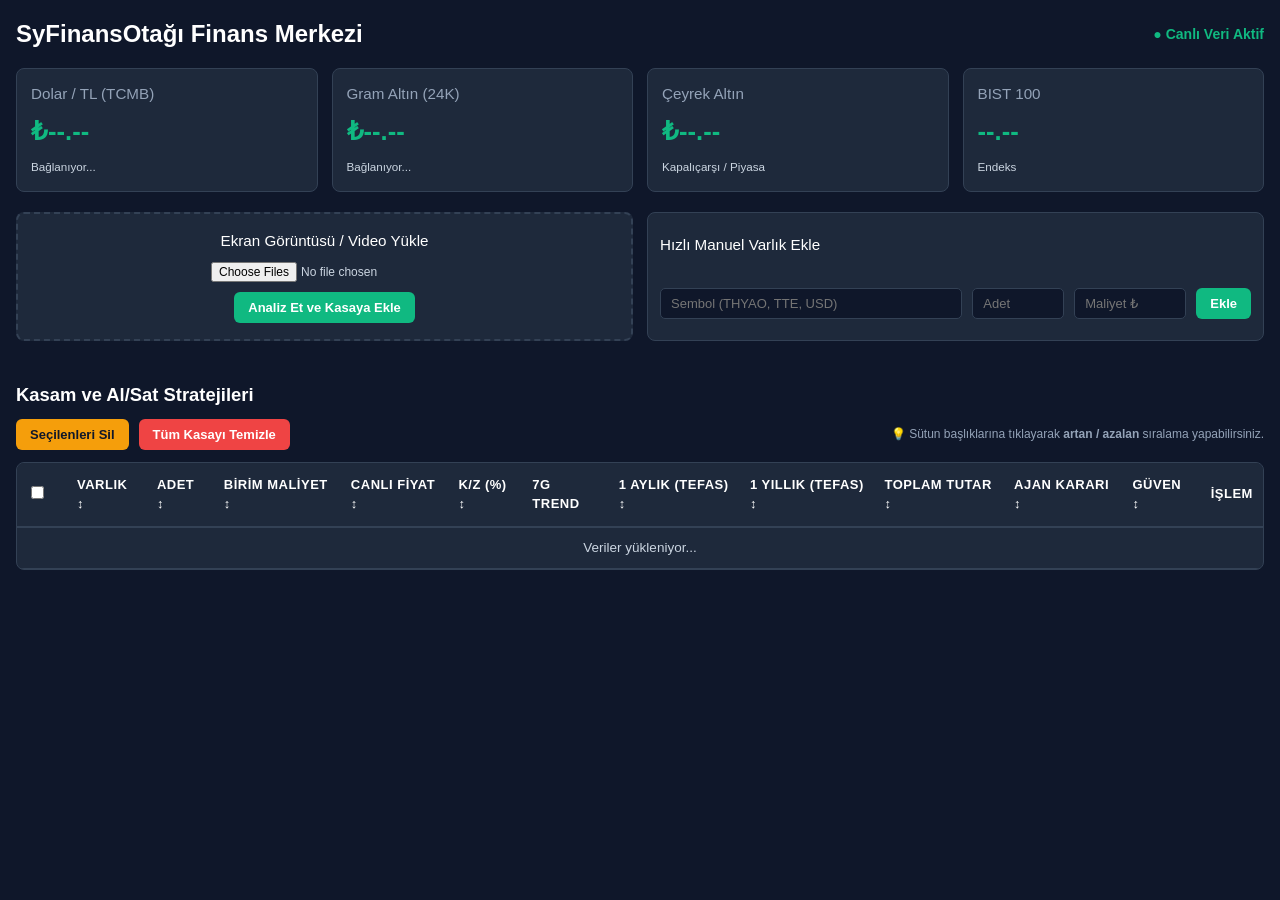
==== index.html @ dfda9cc5 "Jekyll kapatildi ve index.html eklendi" ====
<!DOCTYPE html>
<html lang="tr">
<head>
  <meta charset="UTF-8">
  <meta name="viewport" content="width=device-width, initial-scale=1.0">
  <title>SyFinansOtağı - Canlı Finans Merkezi</title>
  <style>
    :root {
      --bg: #0f172a;
      --card: #1e293b;
      --border: #334155;
      --accent: #10b981;
      --warning: #f59e0b;
      --danger: #ef4444;
      --text: #cbd5e1;
      --bright: #ffffff;
    }
    body {
      font-family: -apple-system, BlinkMacSystemFont, "Segoe UI", Roboto, Helvetica, Arial, sans-serif;
      font-size: 14px;
      line-height: 1.5;
      background: var(--bg);
      color: var(--text);
      margin: 0;
      padding: 16px;
    }
    .container { max-width: 1350px; margin: 0 auto; }
    h1 { font-size: 1.5rem; color: var(--bright); margin: 0; }
    h2 { font-size: 1.15rem; color: var(--bright); margin: 20px 0 10px 0; }
    h3 { font-size: 0.95rem; color: #94a3b8; margin: 0; font-weight: 500; }
    
    .grid { display: grid; grid-template-columns: repeat(auto-fit, minmax(240px, 1fr)); gap: 14px; margin-bottom: 20px; }
    .card { background: var(--card); border: 1px solid var(--border); border-radius: 8px; padding: 14px; }
    .price-tag { font-size: 1.6rem; font-weight: 700; color: var(--accent); margin: 6px 0; }
    
    .btn { background: #10b981; color: white; border: none; padding: 8px 14px; border-radius: 6px; font-weight: 600; cursor: pointer; font-size: 13px; }
    .btn-danger { background: #ef4444; }
    .btn-warning { background: #f59e0b; color: #0f172a; }
    
    .upload-box { border: 2px dashed var(--border); border-radius: 8px; padding: 16px; text-align: center; background: var(--card); margin-bottom: 20px; }
    .manual-box { background: var(--card); border: 1px solid var(--border); border-radius: 8px; padding: 12px; margin-bottom: 20px; display: flex; gap: 10px; align-items: center; flex-wrap: wrap; }
    .manual-box input { background: #0f172a; border: 1px solid var(--border); color: #fff; padding: 7px 10px; border-radius: 5px; font-size: 13px; }
    
    /* SABİT VE TIKLANABİLİR SIRALAMA BAŞLIKLARI */
    .table-container {
      max-height: 540px;
      overflow-y: auto;
      border: 1px solid var(--border);
      border-radius: 8px;
      background: var(--card);
    }
    table { width: 100%; border-collapse: collapse; text-align: left; }
    thead th {
      position: sticky;
      top: 0;
      background: #1e293b;
      color: var(--bright);
      padding: 12px 10px;
      border-bottom: 2px solid var(--border);
      z-index: 10;
      font-size: 13px;
      text-transform: uppercase;
      letter-spacing: 0.5px;
      user-select: none;
    }
    thead th.sortable {
      cursor: pointer;
      transition: background 0.2s;
    }
    thead th.sortable:hover {
      background: #334155;
      color: var(--accent);
    }
    tbody td {
      padding: 10px;
      border-bottom: 1px solid var(--border);
      font-size: 13.5px;
    }
    tbody tr:hover { background: rgba(255,255,255,0.03); }

    .signal-badge {
      display: inline-block;
      padding: 3px 8px;
      border-radius: 4px;
      font-weight: 700;
      font-size: 12px;
    }
    .signal-sat { background: rgba(245, 158, 11, 0.15); color: #f59e0b; }
    .signal-koru { background: rgba(16, 185, 129, 0.15); color: #10b981; }
    .signal-stop { background: rgba(239, 68, 68, 0.15); color: #ef4444; }

    .sparkline { width: 75px; height: 24px; vertical-align: middle; }
    .action-bar { display: flex; gap: 10px; align-items: center; margin-bottom: 12px; }
  </style>
</head>
<body>
  <div class="container">
    <div style="display:flex; justify-content:space-between; align-items:center; margin-bottom: 16px;">
      <h1>SyFinansOtağı Finans Merkezi</h1>
      <span id="syncStatus" style="color: #10b981; font-weight: 600;">● Canlı Veri Aktif</span>
    </div>

    <!-- PİYASALAR -->
    <div class="grid">
      <div class="card">
        <h3>Dolar / TL (TCMB)</h3>
        <div class="price-tag" id="usdPrice">₺--.--</div>
        <small id="usdMeta">Bağlanıyor...</small>
      </div>
      <div class="card">
        <h3>Gram Altın (24K)</h3>
        <div class="price-tag" id="goldGramPrice">₺--.--</div>
        <small id="goldMeta">Bağlanıyor...</small>
      </div>
      <div class="card">
        <h3>Çeyrek Altın</h3>
        <div class="price-tag" id="goldCeyrekPrice">₺--.--</div>
        <small>Kapalıçarşı / Piyasa</small>
      </div>
      <div class="card">
        <h3>BIST 100</h3>
        <div class="price-tag" id="bistPrice">--.--</div>
        <small id="bistMeta">Endeks</small>
      </div>
    </div>

    <!-- HIZLI İŞLEM ALANLARI -->
    <div style="display: grid; grid-template-columns: 1fr 1fr; gap: 14px;">
      <div class="upload-box">
        <h3 style="margin-bottom:8px; color:#fff;">Ekran Görüntüsü / Video Yükle</h3>
        <input type="file" id="portfoyInput" accept="image/*,video/*" multiple style="margin-bottom: 10px; font-size:12px;"><br>
        <button class="btn" onclick="gorselYukle()">Analiz Et ve Kasaya Ekle</button>
      </div>

      <div class="manual-box">
        <h3 style="width:100%; margin-bottom:4px; color:#fff;">Hızlı Manuel Varlık Ekle</h3>
        <input type="text" id="manSembol" placeholder="Sembol (THYAO, TTE, USD)" style="flex:1;">
        <input type="number" id="manAdet" placeholder="Adet" style="width:70px;">
        <input type="number" id="manMaliyet" placeholder="Maliyet ₺" style="width:90px;">
        <button class="btn" onclick="manuelEkle()">Ekle</button>
      </div>
    </div>

    <!-- KASAM VE ANALİZLER (SIRALANABİLİR & SABİT BAŞLIKLI TABLO) -->
    <h2>Kasam ve Al/Sat Stratejileri</h2>
    <div class="action-bar">
      <button class="btn btn-warning" onclick="secilenleriSil()">Seçilenleri Sil</button>
      <button class="btn btn-danger" onclick="kasaSifirla()">Tüm Kasayı Temizle</button>
      <span style="font-size:12px; color:#94a3b8; margin-left:auto;">💡 Sütun başlıklarına tıklayarak <b>artan / azalan</b> sıralama yapabilirsiniz.</span>
    </div>

    <div class="table-container">
      <table id="kasaTable">
        <thead>
          <tr>
            <th style="width: 30px;"><input type="checkbox" id="selectAll" onchange="toggleSelectAll(this)"></th>
            <th class="sortable" onclick="sirala('sembol')">Varlık <span id="sort_sembol">↕</span></th>
            <th class="sortable" onclick="sirala('adet')">Adet <span id="sort_adet">↕</span></th>
            <th class="sortable" onclick="sirala('maliyet')">Birim Maliyet <span id="sort_maliyet">↕</span></th>
            <th class="sortable" onclick="sirala('canli_fiyat')">Canlı Fiyat <span id="sort_canli_fiyat">↕</span></th>
            <th class="sortable" onclick="sirala('kar_zarar_yuzde')">K/Z (%) <span id="sort_kar_zarar_yuzde">↕</span></th>
            <th>7G Trend</th>
            <th class="sortable" onclick="sirala('aylik_num')">1 Aylık (TEFAS) <span id="sort_aylik_num">↕</span></th>
            <th class="sortable" onclick="sirala('yillik_num')">1 Yıllık (TEFAS) <span id="sort_yillik_num">↕</span></th>
            <th class="sortable" onclick="sirala('toplam_deger')">Toplam Tutar <span id="sort_toplam_deger">↕</span></th>
            <th class="sortable" onclick="sirala('tavsiye')">Ajan Kararı <span id="sort_tavsiye">↕</span></th>
            <th class="sortable" onclick="sirala('guven_endeksi')">Güven <span id="sort_guven_endeksi">↕</span></th>
            <th>İşlem</th>
          </tr>
        </thead>
        <tbody id="kasaTablosu">
          <tr><td colspan="13" style="text-align:center;">Veriler yükleniyor...</td></tr>
        </tbody>
      </table>
    </div>
  </div>

  <script>
    let globalKasaVerisi = [];
    let aktifSiralamaSutunu = null;
    let aktifSiralamaYonu = 1; // 1: Artan, -1: Azalan

    function generateSparkline(isKar) {
      const color = isKar ? '#10b981' : '#ef4444';
      const points = isKar ? "0,20 20,16 40,18 60,10 80,4" : "0,6 20,10 40,8 60,18 80,22";
      return `<svg class="sparkline" viewBox="0 0 80 26"><polyline fill="none" stroke="${color}" stroke-width="2.5" points="${points}"/></svg>`;
    }

    async function piyasalariGuncelle() {
      try {
        const res = await fetch('/api/piyasa/ozet');
        const data = await res.json();

        if (data.doviz && data.doviz.fiyat) {
          document.getElementById('usdPrice').innerText = '₺' + Number(data.doviz.fiyat).toFixed(2);
          document.getElementById('usdMeta').innerText = `${data.doviz.kaynak}`;
        }
        if (data.altin && data.altin.gram) {
          document.getElementById('goldGramPrice').innerText = '₺' + Number(data.altin.gram).toFixed(2);
          document.getElementById('goldCeyrekPrice').innerText = '₺' + Number(data.altin.ceyrek).toFixed(2);
          document.getElementById('goldMeta').innerText = `${data.altin.kaynak}`;
        }
        if (data.bist && data.bist.fiyat) {
          document.getElementById('bistPrice').innerText = Number(data.bist.fiyat).toLocaleString('tr-TR');
          document.getElementById('bistMeta').innerText = `${data.bist.kaynak}`;
        }
      } catch (err) {
        console.error("Piyasa verisi çekilemedi:", err);
      }
    }

    async function kasaAnaliziGetir() {
      try {
        // Yenilenmeden önce işaretli olan checkbox ID'lerini hafızaya al
        const seciliIdler = new Set(
          Array.from(document.querySelectorAll('.row-checkbox:checked')).map(cb => cb.value)
        );

        const res = await fetch('/api/kasa/analiz');
        const data = await res.json();
        const tbody = document.getElementById('kasaTablosu');

        if (!data.kasa_analizi || data.kasa_analizi.length === 0) {
          globalKasaVerisi = [];
          tbody.innerHTML = '<tr><td colspan="13" style="text-align:center; padding:24px; color:#94a3b8;">Kasada kayıtlı varlık yok. Yukarıdan görsel yükleyebilir veya manuel ekleyebilirsiniz.</td></tr>';
          return;
        }

        // Sayısal değerleri sıralama için ayrıştır
        globalKasaVerisi = data.kasa_analizi.map(item => ({
          ...item,
          aylik_num: parseFloat(String(item.aylik_getiri).replace('%', '').replace(',', '.')) || -9999,
          yillik_num: parseFloat(String(item.yillik_getiri).replace('%', '').replace(',', '.')) || -9999
        }));

        // Eğer kullanıcı daha önce bir sıralama seçtiyse, yeni gelen veriyi o sıraya sok
        if (aktifSiralamaSutunu) {
          diziyiSirala(aktifSiralamaSutunu, aktifSiralamaYonu);
        }

        tabloyuCiz(seciliIdler);
      } catch (err) {
        console.error("Kasa tablosu hatası:", err);
      }
    }

    function sirala(sutun) {
      if (aktifSiralamaSutunu === sutun) {
        aktifSiralamaYonu *= -1; // Yönü tersine çevir
      } else {
        aktifSiralamaSutunu = sutun;
        aktifSiralamaYonu = 1; // Yeni sütunda ilk tıklama: Artan
      }

      // Başlık ikonlarını güncelle
      document.querySelectorAll('thead th.sortable span').forEach(el => el.innerText = '↕');
      const aktifIcon = document.getElementById(`sort_${sutun}`);
      if (aktifIcon) {
        aktifIcon.innerText = aktifSiralamaYonu === 1 ? '▲' : '▼';
      }

      // Seçili kutuları koruyarak sırala ve çiz
      const seciliIdler = new Set(
        Array.from(document.querySelectorAll('.row-checkbox:checked')).map(cb => cb.value)
      );

      diziyiSirala(aktifSiralamaSutunu, aktifSiralamaYonu);
      tabloyuCiz(seciliIdler);
    }

    function diziyiSirala(sutun, yon) {
      globalKasaVerisi.sort((a, b) => {
        let valA = a[sutun];
        let valB = b[sutun];

        if (typeof valA === 'string') {
          return valA.localeCompare(valB, 'tr') * yon;
        }
        return (valA - valB) * yon;
      });
    }

    function tabloyuCiz(seciliIdler = new Set()) {
      const tbody = document.getElementById('kasaTablosu');
      tbody.innerHTML = '';

      globalKasaVerisi.forEach(row => {
        const isKar = row.kar_zarar_yuzde >= 0;
        let badgeClass = 'signal-koru';
        if (row.tavsiye.includes('SAT')) badgeClass = 'signal-sat';
        if (row.tavsiye.includes('STOP') || row.tavsiye.includes('DİKKAT')) badgeClass = 'signal-stop';

        const isChecked = seciliIdler.has(row.id) ? 'checked' : '';

        const tr = document.createElement('tr');
        tr.innerHTML = `
          <td><input type="checkbox" class="row-checkbox" value="${row.id}" ${isChecked}></td>
          <td><strong>${row.sembol}</strong></td>
          <td>${row.adet}</td>
          <td>₺${Number(row.maliyet).toFixed(2)}</td>
          <td style="font-weight:700; color:#fff;">₺${Number(row.canli_fiyat).toFixed(2)}</td>
          <td style="color:${isKar ? '#10b981' : '#ef4444'}; font-weight:700;">${isKar ? '+' : ''}%${row.kar_zarar_yuzde}</td>
          <td>${generateSparkline(isKar)}</td>
          <td style="color:#10b981; font-weight:600;">${row.aylik_getiri}</td>
          <td style="color:#10b981; font-weight:600;">${row.yillik_getiri}</td>
          <td style="font-weight:600;">₺${Number(row.toplam_deger).toLocaleString('tr-TR')}</td>
          <td><span class="signal-badge ${badgeClass}">${row.tavsiye}</span><br><small style="color:#94a3b8;">${row.aksiyon_plani}</small></td>
          <td>%${row.guven_endeksi}</td>
          <td><button class="btn btn-danger" style="padding:4px 8px; font-size:11px;" onclick="tekilSil('${row.id}')">Sil</button></td>
        `;
        tbody.appendChild(tr);
      });
    }

    async function gorselYukle() {
      const input = document.getElementById('portfoyInput');
      if (!input.files || input.files.length === 0) {
        alert("Lütfen en az bir resim seçin!");
        return;
      }
      const formData = new FormData();
      for (let i = 0; i < input.files.length; i++) {
        formData.append("files", input.files[i]);
      }
      const res = await fetch('/api/kasa/gorsel-aktar', { method: 'POST', body: formData });
      const data = await res.json();
      alert(`${data.eklenen_adet} yeni varlık kasaya aktarıldı.`);
      input.value = "";
      kasaAnaliziGetir();
    }

    async function manuelEkle() {
      const sembol = document.getElementById('manSembol').value;
      const adet = parseFloat(document.getElementById('manAdet').value);
      const maliyet = parseFloat(document.getElementById('manMaliyet').value) || 0.0;

      if (!sembol || !adet) {
        alert("Lütfen en azından sembol ve adet girin!");
        return;
      }

      await fetch('/api/kasa/manuel-ekle', {
        method: 'POST',
        headers: { 'Content-Type': 'application/json' },
        body: JSON.stringify({ sembol, adet, maliyet })
      });

      document.getElementById('manSembol').value = "";
      document.getElementById('manAdet').value = "";
      document.getElementById('manMaliyet').value = "";
      kasaAnaliziGetir();
    }

    function toggleSelectAll(master) {
      document.querySelectorAll('.row-checkbox').forEach(cb => cb.checked = master.checked);
    }

    async function secilenleriSil() {
      const secilenler = Array.from(document.querySelectorAll('.row-checkbox:checked')).map(cb => cb.value);
      if (secilenler.length === 0) {
        alert("Lütfen silmek istediğiniz varlıkları işaretleyin.");
        return;
      }
      if (confirm(`${secilenler.length} adet varlığı silmek istiyor musunuz?`)) {
        await fetch('/api/kasa/sil', {
          method: 'POST',
          headers: { 'Content-Type': 'application/json' },
          body: JSON.stringify({ idler: secilenler })
        });
        document.getElementById('selectAll').checked = false;
        kasaAnaliziGetir();
      }
    }

    async function tekilSil(id) {
      if (confirm("Bu varlığı silmek istiyor musunuz?")) {
        await fetch('/api/kasa/sil', {
          method: 'POST',
          headers: { 'Content-Type': 'application/json' },
          body: JSON.stringify({ idler: [id] })
        });
        kasaAnaliziGetir();
      }
    }

    async function kasaSifirla() {
      if (confirm("Kasadaki tüm verileri temizlemek istediğinize emin misiniz?")) {
        await fetch('/api/kasa/sifirla', { method: 'DELETE' });
        kasaAnaliziGetir();
      }
    }

    // İlk açılış yüklemeleri
    piyasalariGuncelle();
    kasaAnaliziGetir();
    
    // Periyodik döngüler (Titremeyi ve zıplamayı önleyen kararlı süreler)
    setInterval(piyasalariGuncelle, 5000);
    setInterval(kasaAnaliziGetir, 8000);
  </script>
</body>
</html>
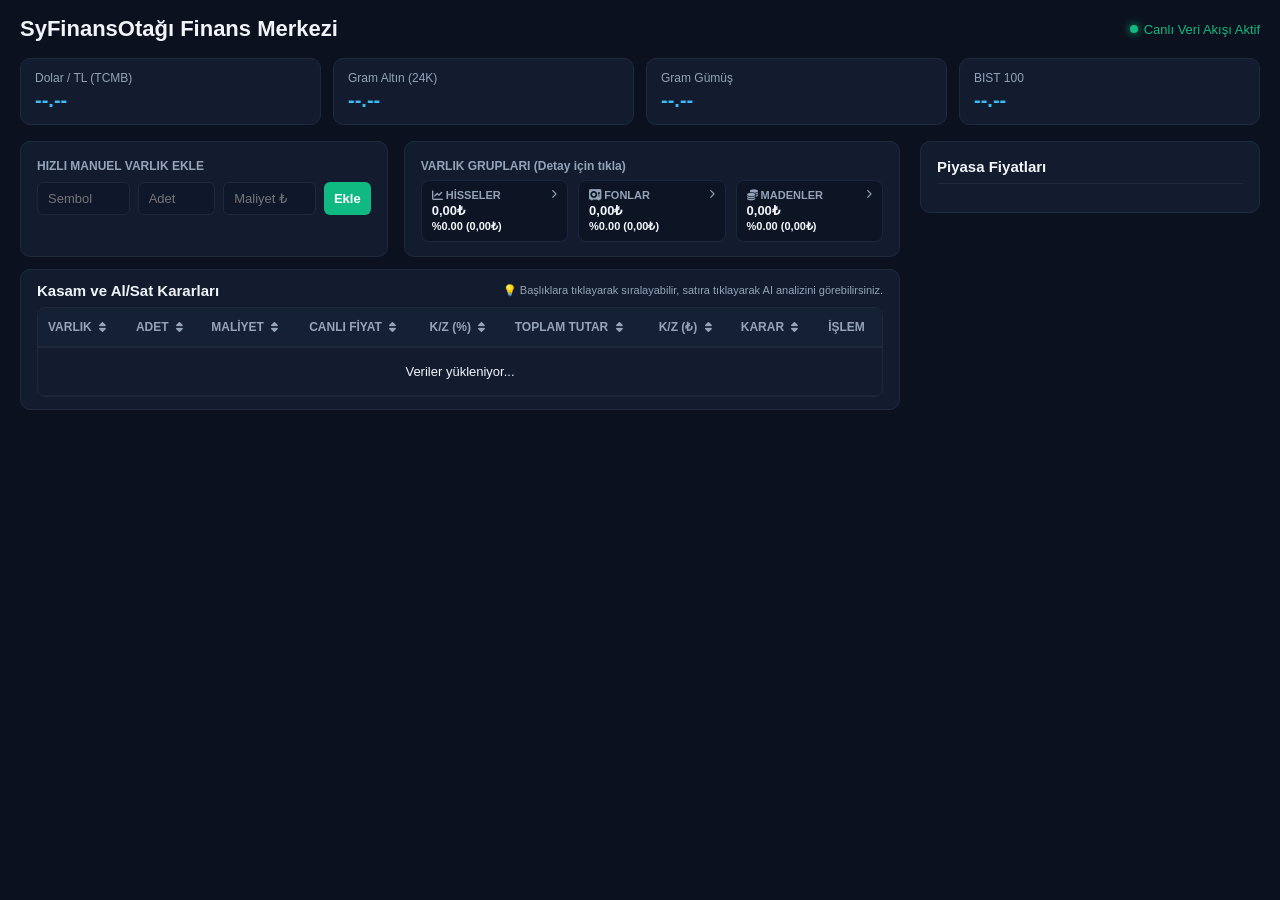
==== commit cc6fcaec: "vs.0.0.0.23" ====
--- a/index.html
+++ b/index.html
@@ -3,400 +3,665 @@
 <head>
   <meta charset="UTF-8">
   <meta name="viewport" content="width=device-width, initial-scale=1.0">
-  <title>SyFinansOtağı - Canlı Finans Merkezi</title>
+  <title>SyFinansOtağı - Profesyonel Finans Merkezi</title>
+  <link rel="stylesheet" href="https://cdnjs.cloudflare.com/ajax/libs/font-awesome/6.4.0/css/all.min.css">
   <style>
     :root {
-      --bg: #0f172a;
-      --card: #1e293b;
-      --border: #334155;
+      --bg-dark: #0b111e;
+      --card-bg: #131c2e;
+      --card-border: #1e293b;
       --accent: #10b981;
+      --danger: #ef4444;
       --warning: #f59e0b;
-      --danger: #ef4444;
-      --text: #cbd5e1;
-      --bright: #ffffff;
-    }
-    body {
-      font-family: -apple-system, BlinkMacSystemFont, "Segoe UI", Roboto, Helvetica, Arial, sans-serif;
-      font-size: 14px;
-      line-height: 1.5;
-      background: var(--bg);
-      color: var(--text);
-      margin: 0;
-      padding: 16px;
-    }
-    .container { max-width: 1350px; margin: 0 auto; }
-    h1 { font-size: 1.5rem; color: var(--bright); margin: 0; }
-    h2 { font-size: 1.15rem; color: var(--bright); margin: 20px 0 10px 0; }
-    h3 { font-size: 0.95rem; color: #94a3b8; margin: 0; font-weight: 500; }
+      --text: #f1f5f9;
+      --text-muted: #94a3b8;
+    }
+    * { box-sizing: border-box; margin: 0; padding: 0; font-family: 'Segoe UI', sans-serif; }
+    body { background-color: var(--bg-dark); color: var(--text); padding: 16px 20px; }
     
-    .grid { display: grid; grid-template-columns: repeat(auto-fit, minmax(240px, 1fr)); gap: 14px; margin-bottom: 20px; }
-    .card { background: var(--card); border: 1px solid var(--border); border-radius: 8px; padding: 14px; }
-    .price-tag { font-size: 1.6rem; font-weight: 700; color: var(--accent); margin: 6px 0; }
+    .header { display: flex; justify-content: space-between; align-items: center; margin-bottom: 16px; }
+    .header h1 { font-size: 22px; font-weight: bold; }
+    .live-badge { color: var(--accent); font-size: 13px; display: flex; align-items: center; gap: 6px; }
+    .live-dot { width: 8px; height: 8px; background: var(--accent); border-radius: 50%; box-shadow: 0 0 8px var(--accent); }
+
+    /* Ana Izgara */
+    .layout-container { 
+      display: grid; 
+      grid-template-columns: 1fr 340px; 
+      gap: 20px; 
+      align-items: start; 
+    }
+
+    /* Üst 4'lü Küçük Metrik Barı */
+    .top-grid { display: grid; grid-template-columns: repeat(4, 1fr); gap: 12px; margin-bottom: 16px; }
+    .metric-card { background: var(--card-bg); border: 1px solid var(--card-border); border-radius: 10px; padding: 12px 14px; }
+    .metric-title { font-size: 12px; color: var(--text-muted); }
+    .metric-val { font-size: 20px; font-weight: bold; margin-top: 4px; color: #38bdf8; }
+
+    /* SABİT ÜST KONTROL ALANI (Manuel Ekle + Varlık Grupları) */
+    .sticky-control-panel {
+      position: sticky;
+      top: 0px;
+      z-index: 50;
+      background-color: var(--bg-dark);
+      padding-bottom: 12px;
+    }
+
+    .action-summary-grid {
+      display: grid;
+      grid-template-columns: 1fr 1.35fr;
+      gap: 16px;
+    }
+
+    .section-box { background: var(--card-bg); border: 1px solid var(--card-border); border-radius: 10px; padding: 14px 16px; }
+    .input-row { display: flex; gap: 8px; margin-top: 8px; }
+    .input-row input, .input-row button { padding: 8px 10px; border-radius: 6px; border: 1px solid var(--card-border); background: #0f172a; color: #fff; font-size: 13px; }
+    .btn-green { background: var(--accent) !important; color: #fff; border: none !important; cursor: pointer; font-weight: bold; }
+
+    /* Kategori Bazlı Kar/Zarar Kartları */
+    .category-summary-cards {
+      display: grid;
+      grid-template-columns: repeat(3, 1fr);
+      gap: 10px;
+      margin-top: 6px;
+    }
+    .cat-card {
+      background: #0d1524;
+      border: 1px solid #1a263c;
+      border-radius: 8px;
+      padding: 8px 10px;
+      display: flex;
+      flex-direction: column;
+      justify-content: space-between;
+      cursor: pointer;
+      transition: all 0.2s;
+    }
+    .cat-card:hover {
+      background: #142035;
+      border-color: #38bdf8;
+      transform: translateY(-2px);
+      box-shadow: 0 4px 12px rgba(0,0,0,0.4);
+    }
+    .cat-title { font-size: 11px; color: var(--text-muted); font-weight: 600; text-transform: uppercase; margin-bottom: 2px; display: flex; justify-content: space-between; }
+    .cat-total { font-size: 13px; font-weight: bold; margin-bottom: 2px; }
+    .cat-kz { font-size: 11px; font-weight: 600; }
+
+    /* Portföy Tablo Alanı ve İç Scroll */
+    .table-container-scroll {
+      max-height: calc(100vh - 280px);
+      overflow-y: auto;
+      overflow-x: auto;
+      border-radius: 8px;
+      border: 1px solid var(--card-border);
+    }
+
+    table { width: 100%; border-collapse: collapse; background: var(--card-bg); }
     
-    .btn { background: #10b981; color: white; border: none; padding: 8px 14px; border-radius: 6px; font-weight: 600; cursor: pointer; font-size: 13px; }
-    .btn-danger { background: #ef4444; }
-    .btn-warning { background: #f59e0b; color: #0f172a; }
-    
-    .upload-box { border: 2px dashed var(--border); border-radius: 8px; padding: 16px; text-align: center; background: var(--card); margin-bottom: 20px; }
-    .manual-box { background: var(--card); border: 1px solid var(--border); border-radius: 8px; padding: 12px; margin-bottom: 20px; display: flex; gap: 10px; align-items: center; flex-wrap: wrap; }
-    .manual-box input { background: #0f172a; border: 1px solid var(--border); color: #fff; padding: 7px 10px; border-radius: 5px; font-size: 13px; }
-    
-    /* SABİT VE TIKLANABİLİR SIRALAMA BAŞLIKLARI */
-    .table-container {
-      max-height: 540px;
-      overflow-y: auto;
-      border: 1px solid var(--border);
-      border-radius: 8px;
-      background: var(--card);
-    }
-    table { width: 100%; border-collapse: collapse; text-align: left; }
-    thead th {
+    /* SABİT TABLO BAŞLIĞI */
+    th { 
+      text-align: left; 
+      padding: 12px 10px; 
+      font-size: 12px; 
+      color: var(--text-muted); 
+      border-bottom: 2px solid var(--card-border);
       position: sticky;
       top: 0;
-      background: #1e293b;
-      color: var(--bright);
-      padding: 12px 10px;
-      border-bottom: 2px solid var(--border);
-      z-index: 10;
-      font-size: 13px;
-      text-transform: uppercase;
-      letter-spacing: 0.5px;
+      background-color: #162035;
+      z-index: 20;
+      box-shadow: 0 2px 5px rgba(0,0,0,0.4);
+      cursor: pointer;
       user-select: none;
-    }
-    thead th.sortable {
-      cursor: pointer;
-      transition: background 0.2s;
-    }
-    thead th.sortable:hover {
-      background: #334155;
-      color: var(--accent);
-    }
-    tbody td {
-      padding: 10px;
-      border-bottom: 1px solid var(--border);
-      font-size: 13.5px;
-    }
-    tbody tr:hover { background: rgba(255,255,255,0.03); }
-
-    .signal-badge {
-      display: inline-block;
-      padding: 3px 8px;
-      border-radius: 4px;
-      font-weight: 700;
-      font-size: 12px;
-    }
-    .signal-sat { background: rgba(245, 158, 11, 0.15); color: #f59e0b; }
-    .signal-koru { background: rgba(16, 185, 129, 0.15); color: #10b981; }
-    .signal-stop { background: rgba(239, 68, 68, 0.15); color: #ef4444; }
-
-    .sparkline { width: 75px; height: 24px; vertical-align: middle; }
-    .action-bar { display: flex; gap: 10px; align-items: center; margin-bottom: 12px; }
+      white-space: nowrap;
+    }
+    th:hover { color: #38bdf8; }
+    th i { margin-left: 4px; font-size: 11px; }
+
+    td { padding: 12px 10px; border-bottom: 1px solid #1a2436; font-size: 13px; white-space: nowrap; }
+    tr.clickable-row { cursor: pointer; transition: background 0.15s; }
+    tr.clickable-row:hover { background: #1a253a; }
+
+    .badge-tut { background: #064e3b; color: #34d399; padding: 3px 8px; border-radius: 4px; font-size: 11px; font-weight: bold; }
+    .badge-sat { background: #7f1d1d; color: #f87171; padding: 3px 8px; border-radius: 4px; font-size: 11px; font-weight: bold; }
+    .badge-kademe { background: #78350f; color: #fbbf24; padding: 3px 8px; border-radius: 4px; font-size: 11px; font-weight: bold; }
+
+    /* SABİT KALAN SAĞ PİYASA KOLONU */
+    .market-sidebar { 
+      background: var(--card-bg); 
+      border: 1px solid var(--card-border); 
+      border-radius: 10px; 
+      padding: 16px; 
+      position: sticky;
+      top: 0px;
+      max-height: calc(100vh - 30px);
+      overflow-y: auto;
+      z-index: 60;
+    }
+    .market-sidebar h3 { font-size: 15px; margin-bottom: 12px; border-bottom: 1px solid var(--card-border); padding-bottom: 8px; }
+    .market-row { display: flex; justify-content: space-between; align-items: center; padding: 8px 0; border-bottom: 1px solid #1a2436; font-size: 13px; }
+    .market-name { color: var(--text-muted); }
+    .market-val { font-weight: 600; text-align: right; }
+    .trend-up { color: var(--accent); }
+    .trend-down { color: var(--danger); }
+    .trend-flat { color: var(--text-muted); }
+
+    /* Modallar */
+    .modal { display: none; position: fixed; inset: 0; background: rgba(0, 0, 0, 0.75); backdrop-filter: blur(4px); z-index: 999; justify-content: center; align-items: center; }
+    .modal-content { background: var(--card-bg); border: 1px solid var(--card-border); width: 620px; max-width: 90vw; border-radius: 12px; padding: 22px; position: relative; max-height: 85vh; overflow-y: auto; }
+    .close-btn { position: absolute; right: 16px; top: 14px; font-size: 18px; cursor: pointer; color: var(--text-muted); }
   </style>
 </head>
 <body>
-  <div class="container">
-    <div style="display:flex; justify-content:space-between; align-items:center; margin-bottom: 16px;">
-      <h1>SyFinansOtağı Finans Merkezi</h1>
-      <span id="syncStatus" style="color: #10b981; font-weight: 600;">● Canlı Veri Aktif</span>
-    </div>
-
-    <!-- PİYASALAR -->
-    <div class="grid">
-      <div class="card">
-        <h3>Dolar / TL (TCMB)</h3>
-        <div class="price-tag" id="usdPrice">₺--.--</div>
-        <small id="usdMeta">Bağlanıyor...</small>
+
+  <div class="header">
+    <h1>SyFinansOtağı Finans Merkezi</h1>
+    <div class="live-badge"><span class="live-dot"></span> Canlı Veri Akışı Aktif</div>
+  </div>
+
+  <div class="top-grid">
+    <div class="metric-card"><div class="metric-title">Dolar / TL (TCMB)</div><div class="metric-val" id="top-usd">--.--</div></div>
+    <div class="metric-card"><div class="metric-title">Gram Altın (24K)</div><div class="metric-val" id="top-altin">--.--</div></div>
+    <div class="metric-card"><div class="metric-title">Gram Gümüş</div><div class="metric-val" id="top-gumus">--.--</div></div>
+    <div class="metric-card"><div class="metric-title">BIST 100</div><div class="metric-val" id="top-bist">--.--</div></div>
+  </div>
+
+  <div class="layout-container">
+    <!-- SOL KOLON -->
+    <div>
+      <!-- 1. SABİT GRUP: MANUEL EKLE VE VARLIK GRUPLARI -->
+      <div class="sticky-control-panel">
+        <div class="action-summary-grid">
+          <div class="section-box">
+            <span style="font-size:12px; color:var(--text-muted); font-weight:600;">HIZLI MANUEL VARLIK EKLE</span>
+            <div class="input-row">
+              <input type="text" id="m-sembol" placeholder="Sembol" style="width:30%;">
+              <input type="number" id="m-adet" placeholder="Adet" style="width:25%;">
+              <input type="number" id="m-maliyet" placeholder="Maliyet ₺" style="width:30%;">
+              <button class="btn-green" onclick="manuelEkle()">Ekle</button>
+            </div>
+          </div>
+
+          <div class="section-box">
+            <span style="font-size:12px; color:var(--text-muted); font-weight:600;">VARLIK GRUPLARI (Detay için tıkla)</span>
+            <div class="category-summary-cards">
+              <!-- Hisselerim -->
+              <div class="cat-card" onclick="openCategoryModal('hisse')">
+                <div class="cat-title"><span><i class="fa-solid fa-chart-line"></i> Hisseler</span> <i class="fa-solid fa-chevron-right" style="font-size:9px;"></i></div>
+                <div class="cat-total" id="hisse-toplam">0,00₺</div>
+                <div class="cat-kz" id="hisse-kz">%0.00 (0,00₺)</div>
+              </div>
+              <!-- Fonlarım -->
+              <div class="cat-card" onclick="openCategoryModal('fon')">
+                <div class="cat-title"><span><i class="fa-solid fa-vault"></i> Fonlar</span> <i class="fa-solid fa-chevron-right" style="font-size:9px;"></i></div>
+                <div class="cat-total" id="fon-toplam">0,00₺</div>
+                <div class="cat-kz" id="fon-kz">%0.00 (0,00₺)</div>
+              </div>
+              <!-- Madenlerim -->
+              <div class="cat-card" onclick="openCategoryModal('maden')">
+                <div class="cat-title"><span><i class="fa-solid fa-coins"></i> Madenler</span> <i class="fa-solid fa-chevron-right" style="font-size:9px;"></i></div>
+                <div class="cat-total" id="maden-toplam">0,00₺</div>
+                <div class="cat-kz" id="maden-kz">%0.00 (0,00₺)</div>
+              </div>
+            </div>
+          </div>
+        </div>
       </div>
-      <div class="card">
-        <h3>Gram Altın (24K)</h3>
-        <div class="price-tag" id="goldGramPrice">₺--.--</div>
-        <small id="goldMeta">Bağlanıyor...</small>
-      </div>
-      <div class="card">
-        <h3>Çeyrek Altın</h3>
-        <div class="price-tag" id="goldCeyrekPrice">₺--.--</div>
-        <small>Kapalıçarşı / Piyasa</small>
-      </div>
-      <div class="card">
-        <h3>BIST 100</h3>
-        <div class="price-tag" id="bistPrice">--.--</div>
-        <small id="bistMeta">Endeks</small>
+
+      <!-- 2. SABİT BAŞLIKLI PORTFÖY TABLOSU -->
+      <div class="section-box" style="padding: 12px 16px;">
+        <div style="display:flex; justify-content:space-between; align-items:center; margin-bottom:8px;">
+          <h3 style="font-size:15px;">Kasam ve Al/Sat Kararları</h3>
+          <span style="font-size:11px; color:var(--text-muted);">💡 Başlıklara tıklayarak sıralayabilir, satıra tıklayarak AI analizini görebilirsiniz.</span>
+        </div>
+
+        <div class="table-container-scroll">
+          <table>
+            <thead>
+              <tr>
+                <th onclick="sortTable('sembol')">VARLIK <i id="icon-sembol" class="fa-solid fa-sort"></i></th>
+                <th onclick="sortTable('adet')">ADET <i id="icon-adet" class="fa-solid fa-sort"></i></th>
+                <th onclick="sortTable('maliyet')">MALİYET <i id="icon-maliyet" class="fa-solid fa-sort"></i></th>
+                <th onclick="sortTable('canli_fiyat')">CANLI FİYAT <i id="icon-canli_fiyat" class="fa-solid fa-sort"></i></th>
+                <th onclick="sortTable('kar_zarar_orani')">K/Z (%) <i id="icon-kar_zarar_orani" class="fa-solid fa-sort"></i></th>
+                <th onclick="sortTable('toplam_tutar')">TOPLAM TUTAR <i id="icon-toplam_tutar" class="fa-solid fa-sort"></i></th>
+                <th onclick="sortTable('kar_zarar_tl')">K/Z (₺) <i id="icon-kar_zarar_tl" class="fa-solid fa-sort"></i></th>
+                <th onclick="sortTable('ajan_karari')">KARAR <i id="icon-ajan_karari" class="fa-solid fa-sort"></i></th>
+                <th style="cursor:default;">İŞLEM</th>
+              </tr>
+            </thead>
+            <tbody id="kasa-tablo">
+              <tr><td colspan="9" style="text-align:center; padding:16px;">Veriler yükleniyor...</td></tr>
+            </tbody>
+          </table>
+        </div>
       </div>
     </div>
 
-    <!-- HIZLI İŞLEM ALANLARI -->
-    <div style="display: grid; grid-template-columns: 1fr 1fr; gap: 14px;">
-      <div class="upload-box">
-        <h3 style="margin-bottom:8px; color:#fff;">Ekran Görüntüsü / Video Yükle</h3>
-        <input type="file" id="portfoyInput" accept="image/*,video/*" multiple style="margin-bottom: 10px; font-size:12px;"><br>
-        <button class="btn" onclick="gorselYukle()">Analiz Et ve Kasaya Ekle</button>
+    <!-- SAĞ KOLON: SABİT KALAN PİYASA KURLARI -->
+    <div class="market-sidebar">
+      <h3>Piyasa Fiyatları</h3>
+      <div id="market-list"></div>
+    </div>
+  </div>
+
+  <!-- AÇILIR TEKİL ANALİZ MODALI -->
+  <div class="modal" id="analizModal">
+    <div class="modal-content">
+      <span class="close-btn" onclick="closeModal('analizModal')">&times;</span>
+      <h3 id="modal-title" style="margin-bottom:8px; font-size:18px;">Varlık Detayı</h3>
+      <p id="modal-sub" style="font-size:13px; color:var(--text-muted); margin-bottom:14px;"></p>
+      
+      <div style="background:#0a0f18; padding:12px; border-radius:8px; margin-bottom:14px;">
+        <div style="font-size:12px; color:var(--text-muted);">AI Strateji Kararı:</div>
+        <div id="modal-karar" style="font-size:14px; font-weight:bold; margin-top:4px;"></div>
       </div>
 
-      <div class="manual-box">
-        <h3 style="width:100%; margin-bottom:4px; color:#fff;">Hızlı Manuel Varlık Ekle</h3>
-        <input type="text" id="manSembol" placeholder="Sembol (THYAO, TTE, USD)" style="flex:1;">
-        <input type="number" id="manAdet" placeholder="Adet" style="width:70px;">
-        <input type="number" id="manMaliyet" placeholder="Maliyet ₺" style="width:90px;">
-        <button class="btn" onclick="manuelEkle()">Ekle</button>
+      <div style="display:grid; grid-template-columns:1fr 1fr; gap:10px; font-size:13px; margin-bottom:14px;">
+        <div style="background:#0f172a; padding:10px; border-radius:6px;">
+          <span style="color:var(--text-muted);">1 Aylık Getiri:</span>
+          <div id="modal-aylik" style="font-weight:bold; margin-top:3px;">-</div>
+        </div>
+        <div style="background:#0f172a; padding:10px; border-radius:6px;">
+          <span style="color:var(--text-muted);">1 Yıllık Getiri:</span>
+          <div id="modal-yillik" style="font-weight:bold; margin-top:3px;">-</div>
+        </div>
       </div>
+
+      <div id="modal-aciklama" style="font-size:13px; line-height:1.5; color:#cbd5e1;"></div>
     </div>
-
-    <!-- KASAM VE ANALİZLER (SIRALANABİLİR & SABİT BAŞLIKLI TABLO) -->
-    <h2>Kasam ve Al/Sat Stratejileri</h2>
-    <div class="action-bar">
-      <button class="btn btn-warning" onclick="secilenleriSil()">Seçilenleri Sil</button>
-      <button class="btn btn-danger" onclick="kasaSifirla()">Tüm Kasayı Temizle</button>
-      <span style="font-size:12px; color:#94a3b8; margin-left:auto;">💡 Sütun başlıklarına tıklayarak <b>artan / azalan</b> sıralama yapabilirsiniz.</span>
-    </div>
-
-    <div class="table-container">
-      <table id="kasaTable">
+  </div>
+
+  <!-- KATEGORİ DETAY MODALI -->
+  <div class="modal" id="categoryModal">
+    <div class="modal-content">
+      <span class="close-btn" onclick="closeModal('categoryModal')">&times;</span>
+      <h3 id="cat-modal-title" style="font-size:18px; margin-bottom:4px;">Grup Detayı</h3>
+      <p id="cat-modal-summary" style="font-size:13px; color:var(--text-muted); margin-bottom:14px;"></p>
+      
+      <table style="margin-top:0;">
         <thead>
           <tr>
-            <th style="width: 30px;"><input type="checkbox" id="selectAll" onchange="toggleSelectAll(this)"></th>
-            <th class="sortable" onclick="sirala('sembol')">Varlık <span id="sort_sembol">↕</span></th>
-            <th class="sortable" onclick="sirala('adet')">Adet <span id="sort_adet">↕</span></th>
-            <th class="sortable" onclick="sirala('maliyet')">Birim Maliyet <span id="sort_maliyet">↕</span></th>
-            <th class="sortable" onclick="sirala('canli_fiyat')">Canlı Fiyat <span id="sort_canli_fiyat">↕</span></th>
-            <th class="sortable" onclick="sirala('kar_zarar_yuzde')">K/Z (%) <span id="sort_kar_zarar_yuzde">↕</span></th>
-            <th>7G Trend</th>
-            <th class="sortable" onclick="sirala('aylik_num')">1 Aylık (TEFAS) <span id="sort_aylik_num">↕</span></th>
-            <th class="sortable" onclick="sirala('yillik_num')">1 Yıllık (TEFAS) <span id="sort_yillik_num">↕</span></th>
-            <th class="sortable" onclick="sirala('toplam_deger')">Toplam Tutar <span id="sort_toplam_deger">↕</span></th>
-            <th class="sortable" onclick="sirala('tavsiye')">Ajan Kararı <span id="sort_tavsiye">↕</span></th>
-            <th class="sortable" onclick="sirala('guven_endeksi')">Güven <span id="sort_guven_endeksi">↕</span></th>
-            <th>İşlem</th>
+            <th onclick="sortCategoryTable('sembol')" style="background:#0f172a;">ÜRÜN <i id="cat-icon-sembol" class="fa-solid fa-sort"></i></th>
+            <th onclick="sortCategoryTable('canli_fiyat')" style="background:#0f172a;">FİYAT <i id="cat-icon-canli_fiyat" class="fa-solid fa-sort"></i></th>
+            <th onclick="sortCategoryTable('kar_zarar_orani')" style="background:#0f172a;">K/Z (%) <i id="cat-icon-kar_zarar_orani" class="fa-solid fa-sort"></i></th>
+            <th onclick="sortCategoryTable('kar_zarar_tl')" style="background:#0f172a;">K/Z (₺) <i id="cat-icon-kar_zarar_tl" class="fa-solid fa-sort"></i></th>
+            <th style="background:#0f172a; cursor:default;">TREND</th>
           </tr>
         </thead>
-        <tbody id="kasaTablosu">
-          <tr><td colspan="13" style="text-align:center;">Veriler yükleniyor...</td></tr>
-        </tbody>
+        <tbody id="cat-modal-table-body"></tbody>
       </table>
     </div>
   </div>
 
   <script>
-    let globalKasaVerisi = [];
-    let aktifSiralamaSutunu = null;
-    let aktifSiralamaYonu = 1; // 1: Artan, -1: Azalan
-
-    function generateSparkline(isKar) {
-      const color = isKar ? '#10b981' : '#ef4444';
-      const points = isKar ? "0,20 20,16 40,18 60,10 80,4" : "0,6 20,10 40,8 60,18 80,22";
-      return `<svg class="sparkline" viewBox="0 0 80 26"><polyline fill="none" stroke="${color}" stroke-width="2.5" points="${points}"/></svg>`;
-    }
-
-    async function piyasalariGuncelle() {
+    let portfoyData = [];
+    let currentSortColumn = null;
+    let currentSortOrder = 'asc';
+
+    let activeCategoryList = [];
+    let currentCatSortColumn = null;
+    let currentCatSortOrder = 'asc';
+
+    function formatTL(deger, sembol = true) {
+      const sayi = parseFloat(deger) || 0;
+      const str = sayi.toLocaleString('tr-TR', {
+        minimumFractionDigits: 2,
+        maximumFractionDigits: 2
+      });
+      return sembol ? str + '₺' : str;
+    }
+
+    function getCategoryOfItem(item) {
+      const sembol = (item.sembol || '').toUpperCase().trim();
+      const tur = (item.tur || '').toLowerCase();
+      if (tur.includes('maden') || sembol.includes('ALTIN') || sembol.includes('XAG') || sembol.includes('XAU') || sembol.includes('GUMUS')) {
+        return 'maden';
+      } else if (tur.includes('fon') || (sembol.length === 3 && !sembol.endsWith('IS') && !['XAG','XAU'].includes(sembol))) {
+        return 'fon';
+      }
+      return 'hisse';
+    }
+
+    function renderMarket(data, usd) {
+      const g_altin = parseFloat(data.altin?.gram) || 6815.93;
+      const g_gumus = 89.50;
+
+      const items = [
+        { name: "Dolar / TL", val: formatTL(usd), trend: "up" },
+        { name: "Euro / TL", val: formatTL(usd * 1.085), trend: "up" },
+        { name: "Gram Altın (24K)", val: formatTL(g_altin), trend: "up" },
+        { name: "Gram Gümüş", val: formatTL(g_gumus), trend: "up" },
+        { name: "Çeyrek Altın", val: formatTL(g_altin * 1.63), trend: "flat" },
+        { name: "Yarım Altın", val: formatTL(g_altin * 3.26), trend: "up" },
+        { name: "Tam Altın", val: formatTL(g_altin * 6.52), trend: "up" },
+        { name: "Ata Altın", val: formatTL(g_altin * 6.70), trend: "up" },
+        { name: "Beşi Bir Yerde", val: formatTL(g_altin * 32.6), trend: "flat" },
+        { name: "Bakır (kg / LME)", val: formatTL(usd * 9.2), trend: "down" }
+      ];
+
+      const html = items.map(i => {
+        const icon = i.trend === 'up' ? '<i class="fa-solid fa-arrow-trend-up trend-up"></i>' : 
+                     i.trend === 'down' ? '<i class="fa-solid fa-arrow-trend-down trend-down"></i>' : 
+                     '<i class="fa-solid fa-minus trend-flat"></i>';
+        return `
+          <div class="market-row">
+            <span class="market-name">${i.name}</span>
+            <div class="market-val">${i.val} ${icon}</div>
+          </div>
+        `;
+      }).join('');
+      document.getElementById("market-list").innerHTML = html;
+      document.getElementById("top-gumus").innerText = formatTL(g_gumus);
+    }
+
+    function updateCategorySummaries(list) {
+      const groups = {
+        hisse: { total: 0, cost: 0 },
+        fon: { total: 0, cost: 0 },
+        maden: { total: 0, cost: 0 }
+      };
+
+      list.forEach(item => {
+        const cat = getCategoryOfItem(item);
+        groups[cat].total += item.toplam_tutar || 0;
+        groups[cat].cost += (item.maliyet || 0) * (item.adet || 0);
+      });
+
+      function applyGroupUI(idPrefix, group) {
+        const totalEl = document.getElementById(`${idPrefix}-toplam`);
+        const kzEl = document.getElementById(`${idPrefix}-kz`);
+        
+        const kzTL = group.total - group.cost;
+        const kzPercent = group.cost > 0 ? (kzTL / group.cost) * 100 : 0;
+        const isUp = kzTL >= 0;
+
+        totalEl.innerText = formatTL(group.total);
+        kzEl.innerText = `${isUp ? '+' : ''}${kzPercent.toFixed(2)}% (${isUp ? '+' : ''}${formatTL(kzTL)})`;
+        kzEl.style.color = isUp ? 'var(--accent)' : 'var(--danger)';
+      }
+
+      applyGroupUI('hisse', groups.hisse);
+      applyGroupUI('fon', groups.fon);
+      applyGroupUI('maden', groups.maden);
+    }
+
+    function openCategoryModal(catType) {
+      const titles = { hisse: "Hisselerim", fon: "Yatırım Fonlarım", maden: "Kıymetli Madenlerim" };
+      activeCategoryList = portfoyData.filter(item => getCategoryOfItem(item) === catType);
+
+      document.getElementById("cat-modal-title").innerText = titles[catType] || "Grup Detayı";
+
+      const totalVal = activeCategoryList.reduce((acc, curr) => acc + curr.toplam_tutar, 0);
+      const totalCost = activeCategoryList.reduce((acc, curr) => acc + (curr.maliyet * curr.adet), 0);
+      const netKZ = totalVal - totalCost;
+      const netPercent = totalCost > 0 ? (netKZ / totalCost) * 100 : 0;
+      const isUp = netKZ >= 0;
+
+      document.getElementById("cat-modal-summary").innerHTML = `
+        Toplam Değer: <strong>${formatTL(totalVal)}</strong> | Toplam K/Z: <strong style="color:${isUp ? 'var(--accent)' : 'var(--danger)'};">${isUp ? '+' : ''}${netPercent.toFixed(2)}% (${isUp ? '+' : ''}${formatTL(netKZ)})</strong>
+      `;
+
+      ['sembol', 'canli_fiyat', 'kar_zarar_orani', 'kar_zarar_tl'].forEach(col => {
+        const icon = document.getElementById(`cat-icon-${col}`);
+        if (icon) icon.className = 'fa-solid fa-sort';
+      });
+      currentCatSortColumn = null;
+
+      renderCategoryTable(activeCategoryList);
+      document.getElementById("categoryModal").style.display = "flex";
+    }
+
+    function sortCategoryTable(column) {
+      if (currentCatSortColumn === column) {
+        currentCatSortOrder = currentCatSortOrder === 'asc' ? 'desc' : 'asc';
+      } else {
+        currentCatSortColumn = column;
+        currentCatSortOrder = 'asc';
+      }
+
+      ['sembol', 'canli_fiyat', 'kar_zarar_orani', 'kar_zarar_tl'].forEach(col => {
+        const icon = document.getElementById(`cat-icon-${col}`);
+        if (icon) icon.className = 'fa-solid fa-sort';
+      });
+
+      const activeIcon = document.getElementById(`cat-icon-${column}`);
+      if (activeIcon) {
+        activeIcon.className = currentCatSortOrder === 'asc' ? 'fa-solid fa-arrow-up-short-wide' : 'fa-solid fa-arrow-down-wide-short';
+      }
+
+      activeCategoryList.sort((a, b) => {
+        let valA = a[column];
+        let valB = b[column];
+
+        if (typeof valA === 'string') {
+          valA = valA.toLowerCase();
+          valB = (valB || '').toLowerCase();
+          return currentCatSortOrder === 'asc' ? valA.localeCompare(valB, 'tr') : valB.localeCompare(valA, 'tr');
+        } else {
+          valA = parseFloat(valA) || 0;
+          valB = parseFloat(valB) || 0;
+          return currentCatSortOrder === 'asc' ? valA - valB : valB - valA;
+        }
+      });
+
+      renderCategoryTable(activeCategoryList);
+    }
+
+    function renderCategoryTable(list) {
+      const tbody = document.getElementById("cat-modal-table-body");
+      if(!list.length) {
+        tbody.innerHTML = `<tr><td colspan="5" style="text-align:center; padding:16px;">Bu grupta varlık bulunmuyor.</td></tr>`;
+        return;
+      }
+
+      tbody.innerHTML = list.map(item => {
+        const kz = item.kar_zarar_orani;
+        const isItemUp = kz >= 0;
+        const icon = isItemUp ? '<i class="fa-solid fa-arrow-trend-up trend-up"></i>' : '<i class="fa-solid fa-arrow-trend-down trend-down"></i>';
+        return `
+          <tr>
+            <td><strong>${item.sembol}</strong> <span style="font-size:11px; color:var(--text-muted);">(${item.adet} adet)</span></td>
+            <td>${formatTL(item.canli_fiyat)}</td>
+            <td style="color:${isItemUp ? 'var(--accent)' : 'var(--danger)'}; font-weight:bold;">${isItemUp ? '+' : ''}${kz.toFixed(2)}%</td>
+            <td style="color:${isItemUp ? 'var(--accent)' : 'var(--danger)'}; font-weight:bold;">${isItemUp ? '+' : ''}${formatTL(item.kar_zarar_tl)}</td>
+            <td>${icon}</td>
+          </tr>
+        `;
+      }).join('');
+    }
+
+    async function loadData() {
       try {
-        const res = await fetch('/api/piyasa/ozet');
-        const data = await res.json();
-
-        if (data.doviz && data.doviz.fiyat) {
-          document.getElementById('usdPrice').innerText = '₺' + Number(data.doviz.fiyat).toFixed(2);
-          document.getElementById('usdMeta').innerText = `${data.doviz.kaynak}`;
+        const [piyasaRes, analizRes] = await Promise.all([
+          fetch('/api/piyasa/ozet'),
+          fetch('/api/kasa/analiz')
+        ]);
+        const piyasa = await piyasaRes.json();
+        const analiz = await analizRes.json();
+
+        const usd = parseFloat(piyasa.doviz?.fiyat) || 48.55;
+        document.getElementById("top-usd").innerText = formatTL(usd);
+        document.getElementById("top-altin").innerText = formatTL(piyasa.altin?.gram || 6815.93);
+        document.getElementById("top-bist").innerText = (parseFloat(piyasa.bist?.fiyat) || 14467.3).toLocaleString('tr-TR', {minimumFractionDigits: 1});
+
+        renderMarket(piyasa, usd);
+
+        const list = analiz.kasa_analizi || [];
+        portfoyData = list.map(item => {
+          const adet = parseFloat(item.adet) || 0;
+          const maliyet = parseFloat(item.maliyet) || 0;
+          const canliFiyat = parseFloat(item.canli_fiyat || item.fiyat || item.guncel_fiyat || 0);
+          
+          let toplamTutar = parseFloat(item.toplam_tutar || item.toplam_deger || item.guncel_deger || 0);
+          if (toplamTutar === 0 && canliFiyat > 0 && adet > 0) {
+            toplamTutar = adet * canliFiyat;
+          }
+
+          let kz = parseFloat(item.kar_zarar_orani ?? item.kar_zarar_yuzde ?? item.kz_orani ?? 0);
+          if (kz === 0 && maliyet > 0 && canliFiyat > 0) {
+            kz = ((canliFiyat - maliyet) / maliyet) * 100;
+          }
+
+          const karZararTL = (canliFiyat - maliyet) * adet;
+
+          return {
+            ...item,
+            adet: adet,
+            maliyet: maliyet,
+            canli_fiyat: canliFiyat,
+            toplam_tutar: toplamTutar,
+            kar_zarar_orani: kz,
+            kar_zarar_tl: karZararTL
+          };
+        });
+
+        updateCategorySummaries(portfoyData);
+
+        if (currentSortColumn) {
+          applySort();
+        } else {
+          renderTable(portfoyData);
         }
-        if (data.altin && data.altin.gram) {
-          document.getElementById('goldGramPrice').innerText = '₺' + Number(data.altin.gram).toFixed(2);
-          document.getElementById('goldCeyrekPrice').innerText = '₺' + Number(data.altin.ceyrek).toFixed(2);
-          document.getElementById('goldMeta').innerText = `${data.altin.kaynak}`;
+
+      } catch (e) {
+        console.error("Veri yüklenemedi", e);
+      }
+    }
+
+    function sortTable(column) {
+      if (currentSortColumn === column) {
+        currentSortOrder = currentSortOrder === 'asc' ? 'desc' : 'asc';
+      } else {
+        currentSortColumn = column;
+        currentSortOrder = 'asc';
+      }
+
+      ['sembol', 'adet', 'maliyet', 'canli_fiyat', 'kar_zarar_orani', 'toplam_tutar', 'kar_zarar_tl', 'ajan_karari'].forEach(col => {
+        const icon = document.getElementById(`icon-${col}`);
+        if (icon) icon.className = 'fa-solid fa-sort';
+      });
+
+      const activeIcon = document.getElementById(`icon-${column}`);
+      if (activeIcon) {
+        activeIcon.className = currentSortOrder === 'asc' ? 'fa-solid fa-arrow-up-short-wide' : 'fa-solid fa-arrow-down-wide-short';
+      }
+
+      applySort();
+    }
+
+    function applySort() {
+      portfoyData.sort((a, b) => {
+        let valA = a[currentSortColumn];
+        let valB = b[currentSortColumn];
+
+        if (typeof valA === 'string') {
+          valA = valA.toLowerCase();
+          valB = (valB || '').toLowerCase();
+          return currentSortOrder === 'asc' ? valA.localeCompare(valB, 'tr') : valB.localeCompare(valA, 'tr');
+        } else {
+          valA = parseFloat(valA) || 0;
+          valB = parseFloat(valB) || 0;
+          return currentSortOrder === 'asc' ? valA - valB : valB - valA;
         }
-        if (data.bist && data.bist.fiyat) {
-          document.getElementById('bistPrice').innerText = Number(data.bist.fiyat).toLocaleString('tr-TR');
-          document.getElementById('bistMeta').innerText = `${data.bist.kaynak}`;
+      });
+
+      renderTable(portfoyData);
+    }
+
+    function renderTable(list) {
+      const tbody = document.getElementById("kasa-tablo");
+      if(!list || !list.length) {
+        tbody.innerHTML = '<tr><td colspan="9" style="text-align:center;">Kasada kayıtlı varlık bulunmuyor.</td></tr>';
+        return;
+      }
+
+      tbody.innerHTML = list.map((item, idx) => {
+        const kz = item.kar_zarar_orani;
+        const kzColor = kz >= 0 ? 'var(--accent)' : 'var(--danger)';
+        const kzText = (kz >= 0 ? '+' : '') + kz.toFixed(2) + '%';
+        
+        const kzTL = item.kar_zarar_tl;
+        const kzTLText = (kzTL >= 0 ? '+' : '') + formatTL(kzTL);
+
+        const rawKarar = item.ajan_karari || item.karar || "TUT";
+        let badgeClass = "badge-tut";
+        let shortKarar = "TUT";
+        if(rawKarar.includes("KADEMELİ") || rawKarar.includes("KADEME")) {
+          badgeClass = "badge-kademe";
+          shortKarar = "KADEMELİ SAT";
+        } else if(rawKarar.includes("SAT") || rawKarar.includes("STOP") || rawKarar.includes("DİKKAT")) {
+          badgeClass = "badge-sat";
+          shortKarar = "STOP-LOSS / SAT";
         }
-      } catch (err) {
-        console.error("Piyasa verisi çekilemedi:", err);
-      }
-    }
-
-    async function kasaAnaliziGetir() {
-      try {
-        // Yenilenmeden önce işaretli olan checkbox ID'lerini hafızaya al
-        const seciliIdler = new Set(
-          Array.from(document.querySelectorAll('.row-checkbox:checked')).map(cb => cb.value)
-        );
-
-        const res = await fetch('/api/kasa/analiz');
-        const data = await res.json();
-        const tbody = document.getElementById('kasaTablosu');
-
-        if (!data.kasa_analizi || data.kasa_analizi.length === 0) {
-          globalKasaVerisi = [];
-          tbody.innerHTML = '<tr><td colspan="13" style="text-align:center; padding:24px; color:#94a3b8;">Kasada kayıtlı varlık yok. Yukarıdan görsel yükleyebilir veya manuel ekleyebilirsiniz.</td></tr>';
-          return;
-        }
-
-        // Sayısal değerleri sıralama için ayrıştır
-        globalKasaVerisi = data.kasa_analizi.map(item => ({
-          ...item,
-          aylik_num: parseFloat(String(item.aylik_getiri).replace('%', '').replace(',', '.')) || -9999,
-          yillik_num: parseFloat(String(item.yillik_getiri).replace('%', '').replace(',', '.')) || -9999
-        }));
-
-        // Eğer kullanıcı daha önce bir sıralama seçtiyse, yeni gelen veriyi o sıraya sok
-        if (aktifSiralamaSutunu) {
-          diziyiSirala(aktifSiralamaSutunu, aktifSiralamaYonu);
-        }
-
-        tabloyuCiz(seciliIdler);
-      } catch (err) {
-        console.error("Kasa tablosu hatası:", err);
-      }
-    }
-
-    function sirala(sutun) {
-      if (aktifSiralamaSutunu === sutun) {
-        aktifSiralamaYonu *= -1; // Yönü tersine çevir
-      } else {
-        aktifSiralamaSutunu = sutun;
-        aktifSiralamaYonu = 1; // Yeni sütunda ilk tıklama: Artan
-      }
-
-      // Başlık ikonlarını güncelle
-      document.querySelectorAll('thead th.sortable span').forEach(el => el.innerText = '↕');
-      const aktifIcon = document.getElementById(`sort_${sutun}`);
-      if (aktifIcon) {
-        aktifIcon.innerText = aktifSiralamaYonu === 1 ? '▲' : '▼';
-      }
-
-      // Seçili kutuları koruyarak sırala ve çiz
-      const seciliIdler = new Set(
-        Array.from(document.querySelectorAll('.row-checkbox:checked')).map(cb => cb.value)
-      );
-
-      diziyiSirala(aktifSiralamaSutunu, aktifSiralamaYonu);
-      tabloyuCiz(seciliIdler);
-    }
-
-    function diziyiSirala(sutun, yon) {
-      globalKasaVerisi.sort((a, b) => {
-        let valA = a[sutun];
-        let valB = b[sutun];
-
-        if (typeof valA === 'string') {
-          return valA.localeCompare(valB, 'tr') * yon;
-        }
-        return (valA - valB) * yon;
-      });
-    }
-
-    function tabloyuCiz(seciliIdler = new Set()) {
-      const tbody = document.getElementById('kasaTablosu');
-      tbody.innerHTML = '';
-
-      globalKasaVerisi.forEach(row => {
-        const isKar = row.kar_zarar_yuzde >= 0;
-        let badgeClass = 'signal-koru';
-        if (row.tavsiye.includes('SAT')) badgeClass = 'signal-sat';
-        if (row.tavsiye.includes('STOP') || row.tavsiye.includes('DİKKAT')) badgeClass = 'signal-stop';
-
-        const isChecked = seciliIdler.has(row.id) ? 'checked' : '';
-
-        const tr = document.createElement('tr');
-        tr.innerHTML = `
-          <td><input type="checkbox" class="row-checkbox" value="${row.id}" ${isChecked}></td>
-          <td><strong>${row.sembol}</strong></td>
-          <td>${row.adet}</td>
-          <td>₺${Number(row.maliyet).toFixed(2)}</td>
-          <td style="font-weight:700; color:#fff;">₺${Number(row.canli_fiyat).toFixed(2)}</td>
-          <td style="color:${isKar ? '#10b981' : '#ef4444'}; font-weight:700;">${isKar ? '+' : ''}%${row.kar_zarar_yuzde}</td>
-          <td>${generateSparkline(isKar)}</td>
-          <td style="color:#10b981; font-weight:600;">${row.aylik_getiri}</td>
-          <td style="color:#10b981; font-weight:600;">${row.yillik_getiri}</td>
-          <td style="font-weight:600;">₺${Number(row.toplam_deger).toLocaleString('tr-TR')}</td>
-          <td><span class="signal-badge ${badgeClass}">${row.tavsiye}</span><br><small style="color:#94a3b8;">${row.aksiyon_plani}</small></td>
-          <td>%${row.guven_endeksi}</td>
-          <td><button class="btn btn-danger" style="padding:4px 8px; font-size:11px;" onclick="tekilSil('${row.id}')">Sil</button></td>
+
+        return `
+          <tr class="clickable-row" onclick="openModal(${idx})">
+            <td><strong>${item.sembol}</strong></td>
+            <td>${item.adet}</td>
+            <td>${formatTL(item.maliyet)}</td>
+            <td><strong>${formatTL(item.canli_fiyat)}</strong></td>
+            <td style="color:${kzColor}; font-weight:bold;">${kzText}</td>
+            <td><strong>${formatTL(item.toplam_tutar)}</strong></td>
+            <td style="color:${kzColor}; font-weight:bold;">${kzTLText}</td>
+            <td><span class="${badgeClass}">${shortKarar}</span></td>
+            <td><button onclick="event.stopPropagation(); sil('${item.id}')" style="background:#dc2626; border:none; color:#fff; border-radius:4px; padding:4px 8px; cursor:pointer;">Sil</button></td>
+          </tr>
         `;
-        tbody.appendChild(tr);
-      });
-    }
-
-    async function gorselYukle() {
-      const input = document.getElementById('portfoyInput');
-      if (!input.files || input.files.length === 0) {
-        alert("Lütfen en az bir resim seçin!");
-        return;
-      }
-      const formData = new FormData();
-      for (let i = 0; i < input.files.length; i++) {
-        formData.append("files", input.files[i]);
-      }
-      const res = await fetch('/api/kasa/gorsel-aktar', { method: 'POST', body: formData });
-      const data = await res.json();
-      alert(`${data.eklenen_adet} yeni varlık kasaya aktarıldı.`);
-      input.value = "";
-      kasaAnaliziGetir();
+      }).join('');
+    }
+
+    function openModal(idx) {
+      const item = portfoyData[idx];
+      if(!item) return;
+
+      document.getElementById("modal-title").innerText = `${item.sembol} - Varlık Analizi`;
+      document.getElementById("modal-sub").innerText = `Tür: ${item.tur || 'Yatırım'} | Güven Skoru: %${item.guven_skoru || 85}`;
+      document.getElementById("modal-karar").innerText = item.ajan_karari || "TUT";
+      document.getElementById("modal-aylik").innerText = item.aylik_getiri || "-";
+      document.getElementById("modal-yillik").innerText = item.yillik_getiri || "-";
+      document.getElementById("modal-aciklama").innerText = item.analiz_notu || item.ajan_karari || "Pozisyonunuz izleniyor, hedef ve destek seviyeleri korunuyor.";
+
+      document.getElementById("analizModal").style.display = "flex";
+    }
+
+    function closeModal(id) {
+      document.getElementById(id).style.display = "none";
+    }
+
+    async function sil(id) {
+      await fetch('/api/kasa/sil', {
+        method: 'POST',
+        headers: {'Content-Type': 'application/json'},
+        body: JSON.stringify({ idler: [id] })
+      });
+      loadData();
     }
 
     async function manuelEkle() {
-      const sembol = document.getElementById('manSembol').value;
-      const adet = parseFloat(document.getElementById('manAdet').value);
-      const maliyet = parseFloat(document.getElementById('manMaliyet').value) || 0.0;
-
-      if (!sembol || !adet) {
-        alert("Lütfen en azından sembol ve adet girin!");
-        return;
-      }
+      const sembol = document.getElementById("m-sembol").value;
+      const adet = parseFloat(document.getElementById("m-adet").value);
+      const maliyet = parseFloat(document.getElementById("m-maliyet").value);
+      if(!sembol || !adet) return;
 
       await fetch('/api/kasa/manuel-ekle', {
         method: 'POST',
-        headers: { 'Content-Type': 'application/json' },
+        headers: {'Content-Type': 'application/json'},
         body: JSON.stringify({ sembol, adet, maliyet })
       });
 
-      document.getElementById('manSembol').value = "";
-      document.getElementById('manAdet').value = "";
-      document.getElementById('manMaliyet').value = "";
-      kasaAnaliziGetir();
-    }
-
-    function toggleSelectAll(master) {
-      document.querySelectorAll('.row-checkbox').forEach(cb => cb.checked = master.checked);
-    }
-
-    async function secilenleriSil() {
-      const secilenler = Array.from(document.querySelectorAll('.row-checkbox:checked')).map(cb => cb.value);
-      if (secilenler.length === 0) {
-        alert("Lütfen silmek istediğiniz varlıkları işaretleyin.");
-        return;
-      }
-      if (confirm(`${secilenler.length} adet varlığı silmek istiyor musunuz?`)) {
-        await fetch('/api/kasa/sil', {
-          method: 'POST',
-          headers: { 'Content-Type': 'application/json' },
-          body: JSON.stringify({ idler: secilenler })
-        });
-        document.getElementById('selectAll').checked = false;
-        kasaAnaliziGetir();
-      }
-    }
-
-    async function tekilSil(id) {
-      if (confirm("Bu varlığı silmek istiyor musunuz?")) {
-        await fetch('/api/kasa/sil', {
-          method: 'POST',
-          headers: { 'Content-Type': 'application/json' },
-          body: JSON.stringify({ idler: [id] })
-        });
-        kasaAnaliziGetir();
-      }
-    }
-
-    async function kasaSifirla() {
-      if (confirm("Kasadaki tüm verileri temizlemek istediğinize emin misiniz?")) {
-        await fetch('/api/kasa/sifirla', { method: 'DELETE' });
-        kasaAnaliziGetir();
-      }
-    }
-
-    // İlk açılış yüklemeleri
-    piyasalariGuncelle();
-    kasaAnaliziGetir();
-    
-    // Periyodik döngüler (Titremeyi ve zıplamayı önleyen kararlı süreler)
-    setInterval(piyasalariGuncelle, 5000);
-    setInterval(kasaAnaliziGetir, 8000);
+      document.getElementById("m-sembol").value = '';
+      document.getElementById("m-adet").value = '';
+      document.getElementById("m-maliyet").value = '';
+      loadData();
+    }
+
+    window.onclick = function(event) {
+      if (event.target.classList.contains('modal')) {
+        event.target.style.display = "none";
+      }
+    };
+
+    loadData();
+    setInterval(loadData, 10000);
   </script>
 </body>
 </html>
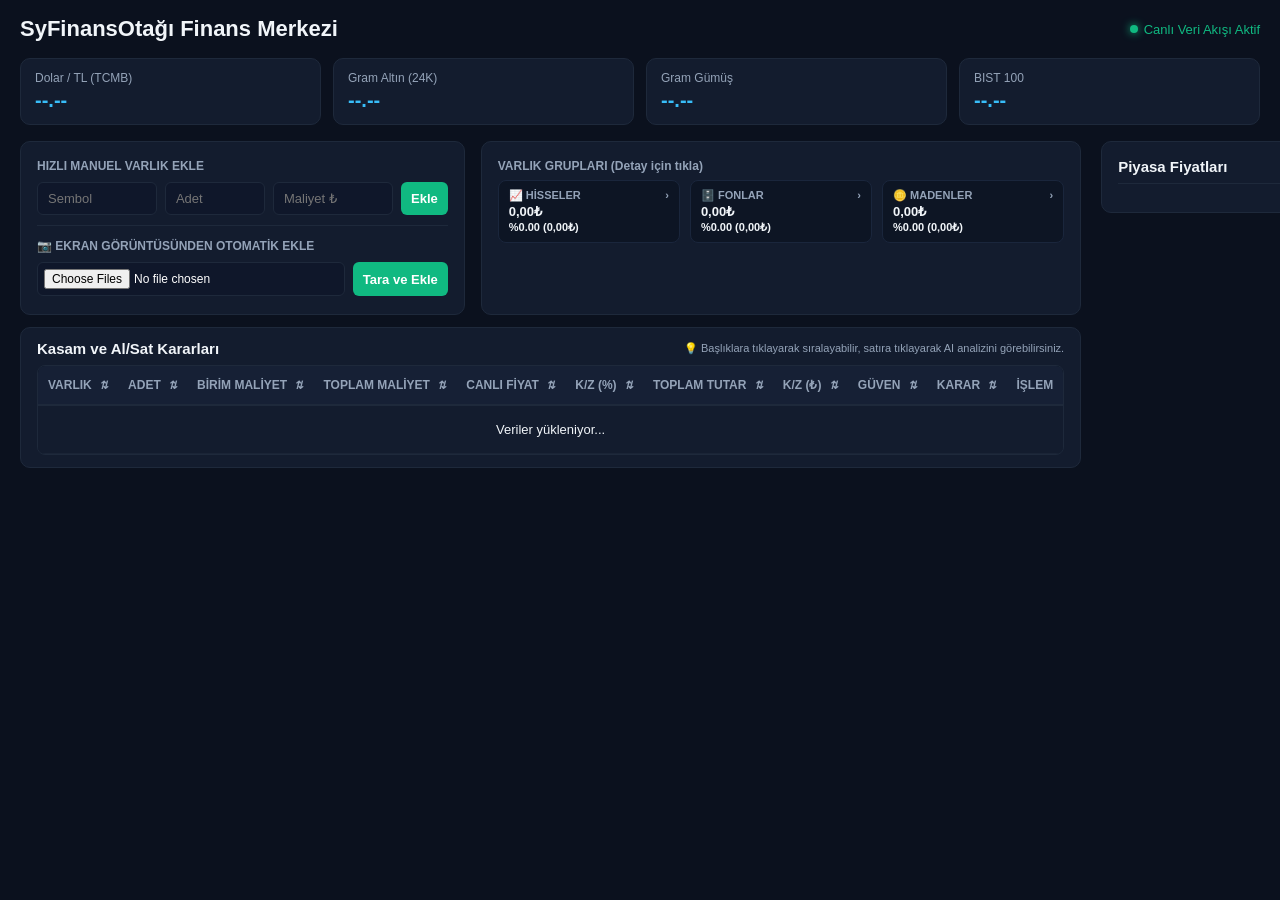
==== commit 646adf16: "vs.0.0.0.0.0.0.1" ====
--- a/index.html
+++ b/index.html
@@ -4,7 +4,10 @@
   <meta charset="UTF-8">
   <meta name="viewport" content="width=device-width, initial-scale=1.0">
   <title>SyFinansOtağı - Profesyonel Finans Merkezi</title>
-  <link rel="stylesheet" href="https://cdnjs.cloudflare.com/ajax/libs/font-awesome/6.4.0/css/all.min.css">
+  <link rel="manifest" href="/manifest.json">
+  <link rel="icon" href="/icons/icon-192x192.png">
+  <link rel="apple-touch-icon" href="/icons/icon-192x192.png">
+  <meta name="theme-color" content="#0b111e">
   <style>
     :root {
       --bg-dark: #0b111e;
@@ -32,13 +35,13 @@
       align-items: start; 
     }
 
-    /* Üst 4'lü Küçük Metrik Barı */
+    /* Üst Metrik Kartları */
     .top-grid { display: grid; grid-template-columns: repeat(4, 1fr); gap: 12px; margin-bottom: 16px; }
     .metric-card { background: var(--card-bg); border: 1px solid var(--card-border); border-radius: 10px; padding: 12px 14px; }
     .metric-title { font-size: 12px; color: var(--text-muted); }
     .metric-val { font-size: 20px; font-weight: bold; margin-top: 4px; color: #38bdf8; }
 
-    /* SABİT ÜST KONTROL ALANI (Manuel Ekle + Varlık Grupları) */
+    /* Sabit Üst Kontrol Paneli */
     .sticky-control-panel {
       position: sticky;
       top: 0px;
@@ -58,7 +61,7 @@
     .input-row input, .input-row button { padding: 8px 10px; border-radius: 6px; border: 1px solid var(--card-border); background: #0f172a; color: #fff; font-size: 13px; }
     .btn-green { background: var(--accent) !important; color: #fff; border: none !important; cursor: pointer; font-weight: bold; }
 
-    /* Kategori Bazlı Kar/Zarar Kartları */
+    /* Varlık Grupları Kartları */
     .category-summary-cards {
       display: grid;
       grid-template-columns: repeat(3, 1fr);
@@ -97,7 +100,6 @@
 
     table { width: 100%; border-collapse: collapse; background: var(--card-bg); }
     
-    /* SABİT TABLO BAŞLIĞI */
     th { 
       text-align: left; 
       padding: 12px 10px; 
@@ -124,7 +126,7 @@
     .badge-sat { background: #7f1d1d; color: #f87171; padding: 3px 8px; border-radius: 4px; font-size: 11px; font-weight: bold; }
     .badge-kademe { background: #78350f; color: #fbbf24; padding: 3px 8px; border-radius: 4px; font-size: 11px; font-weight: bold; }
 
-    /* SABİT KALAN SAĞ PİYASA KOLONU */
+    /* Sabit Sağ Piyasa Kolonu */
     .market-sidebar { 
       background: var(--card-bg); 
       border: 1px solid var(--card-border); 
@@ -167,7 +169,6 @@
   <div class="layout-container">
     <!-- SOL KOLON -->
     <div>
-      <!-- 1. SABİT GRUP: MANUEL EKLE VE VARLIK GRUPLARI -->
       <div class="sticky-control-panel">
         <div class="action-summary-grid">
           <div class="section-box">
@@ -178,26 +179,31 @@
               <input type="number" id="m-maliyet" placeholder="Maliyet ₺" style="width:30%;">
               <button class="btn-green" onclick="manuelEkle()">Ekle</button>
             </div>
+            <div style="margin-top:10px; padding-top:10px; border-top:1px solid var(--card-border);">
+              <span style="font-size:12px; color:var(--text-muted); font-weight:600;">📷 EKRAN GÖRÜNTÜSÜNDEN OTOMATİK EKLE</span>
+              <div class="input-row">
+                <input type="file" id="gorsel-input" accept="image/*" multiple style="flex:1; font-size:12px; padding:6px;">
+                <button class="btn-green" onclick="gorselYukle()" id="gorsel-btn">Tara ve Ekle</button>
+              </div>
+              <div id="gorsel-durum" style="font-size:11px; color:var(--text-muted); margin-top:4px;"></div>
+            </div>
           </div>
 
           <div class="section-box">
             <span style="font-size:12px; color:var(--text-muted); font-weight:600;">VARLIK GRUPLARI (Detay için tıkla)</span>
             <div class="category-summary-cards">
-              <!-- Hisselerim -->
               <div class="cat-card" onclick="openCategoryModal('hisse')">
-                <div class="cat-title"><span><i class="fa-solid fa-chart-line"></i> Hisseler</span> <i class="fa-solid fa-chevron-right" style="font-size:9px;"></i></div>
+                <div class="cat-title"><span>📈 Hisseler</span> <span style="font-size:11px;">&rsaquo;</span></div>
                 <div class="cat-total" id="hisse-toplam">0,00₺</div>
                 <div class="cat-kz" id="hisse-kz">%0.00 (0,00₺)</div>
               </div>
-              <!-- Fonlarım -->
               <div class="cat-card" onclick="openCategoryModal('fon')">
-                <div class="cat-title"><span><i class="fa-solid fa-vault"></i> Fonlar</span> <i class="fa-solid fa-chevron-right" style="font-size:9px;"></i></div>
+                <div class="cat-title"><span>🗄️ Fonlar</span> <span style="font-size:11px;">&rsaquo;</span></div>
                 <div class="cat-total" id="fon-toplam">0,00₺</div>
                 <div class="cat-kz" id="fon-kz">%0.00 (0,00₺)</div>
               </div>
-              <!-- Madenlerim -->
               <div class="cat-card" onclick="openCategoryModal('maden')">
-                <div class="cat-title"><span><i class="fa-solid fa-coins"></i> Madenler</span> <i class="fa-solid fa-chevron-right" style="font-size:9px;"></i></div>
+                <div class="cat-title"><span>🪙 Madenler</span> <span style="font-size:11px;">&rsaquo;</span></div>
                 <div class="cat-total" id="maden-toplam">0,00₺</div>
                 <div class="cat-kz" id="maden-kz">%0.00 (0,00₺)</div>
               </div>
@@ -206,7 +212,6 @@
         </div>
       </div>
 
-      <!-- 2. SABİT BAŞLIKLI PORTFÖY TABLOSU -->
       <div class="section-box" style="padding: 12px 16px;">
         <div style="display:flex; justify-content:space-between; align-items:center; margin-bottom:8px;">
           <h3 style="font-size:15px;">Kasam ve Al/Sat Kararları</h3>
@@ -217,19 +222,21 @@
           <table>
             <thead>
               <tr>
-                <th onclick="sortTable('sembol')">VARLIK <i id="icon-sembol" class="fa-solid fa-sort"></i></th>
-                <th onclick="sortTable('adet')">ADET <i id="icon-adet" class="fa-solid fa-sort"></i></th>
-                <th onclick="sortTable('maliyet')">MALİYET <i id="icon-maliyet" class="fa-solid fa-sort"></i></th>
-                <th onclick="sortTable('canli_fiyat')">CANLI FİYAT <i id="icon-canli_fiyat" class="fa-solid fa-sort"></i></th>
-                <th onclick="sortTable('kar_zarar_orani')">K/Z (%) <i id="icon-kar_zarar_orani" class="fa-solid fa-sort"></i></th>
-                <th onclick="sortTable('toplam_tutar')">TOPLAM TUTAR <i id="icon-toplam_tutar" class="fa-solid fa-sort"></i></th>
-                <th onclick="sortTable('kar_zarar_tl')">K/Z (₺) <i id="icon-kar_zarar_tl" class="fa-solid fa-sort"></i></th>
-                <th onclick="sortTable('ajan_karari')">KARAR <i id="icon-ajan_karari" class="fa-solid fa-sort"></i></th>
+                <th onclick="sortTable('sembol')">VARLIK <i id="icon-sembol" class="sort-icon">⇅</i></th>
+                <th onclick="sortTable('adet')">ADET <i id="icon-adet" class="sort-icon">⇅</i></th>
+                <th onclick="sortTable('maliyet')">BİRİM MALİYET <i id="icon-maliyet" class="sort-icon">⇅</i></th>
+                <th onclick="sortTable('toplam_maliyet')">TOPLAM MALİYET <i id="icon-toplam_maliyet" class="sort-icon">⇅</i></th>
+                <th onclick="sortTable('canli_fiyat')">CANLI FİYAT <i id="icon-canli_fiyat" class="sort-icon">⇅</i></th>
+                <th onclick="sortTable('kar_zarar_orani')">K/Z (%) <i id="icon-kar_zarar_orani" class="sort-icon">⇅</i></th>
+                <th onclick="sortTable('toplam_tutar')">TOPLAM TUTAR <i id="icon-toplam_tutar" class="sort-icon">⇅</i></th>
+                <th onclick="sortTable('kar_zarar_tl')">K/Z (₺) <i id="icon-kar_zarar_tl" class="sort-icon">⇅</i></th>
+                <th onclick="sortTable('guven_skoru')">GÜVEN <i id="icon-guven_skoru" class="sort-icon">⇅</i></th>
+                <th onclick="sortTable('ajan_karari')">KARAR <i id="icon-ajan_karari" class="sort-icon">⇅</i></th>
                 <th style="cursor:default;">İŞLEM</th>
               </tr>
             </thead>
             <tbody id="kasa-tablo">
-              <tr><td colspan="9" style="text-align:center; padding:16px;">Veriler yükleniyor...</td></tr>
+              <tr><td colspan="11" style="text-align:center; padding:16px;">Veriler yükleniyor...</td></tr>
             </tbody>
           </table>
         </div>
@@ -266,7 +273,8 @@
         </div>
       </div>
 
-      <div id="modal-aciklama" style="font-size:13px; line-height:1.5; color:#cbd5e1;"></div>
+      <!-- ZENGİN HTML BİÇİMLENDİRMELİ ANALİZ AÇIKLAMASI -->
+      <div id="modal-aciklama" style="font-size:13px; line-height:1.6; color:#cbd5e1; background:#0b1322; padding:14px; border-radius:8px; border:1px solid #1e293b;"></div>
     </div>
   </div>
 
@@ -280,10 +288,10 @@
       <table style="margin-top:0;">
         <thead>
           <tr>
-            <th onclick="sortCategoryTable('sembol')" style="background:#0f172a;">ÜRÜN <i id="cat-icon-sembol" class="fa-solid fa-sort"></i></th>
-            <th onclick="sortCategoryTable('canli_fiyat')" style="background:#0f172a;">FİYAT <i id="cat-icon-canli_fiyat" class="fa-solid fa-sort"></i></th>
-            <th onclick="sortCategoryTable('kar_zarar_orani')" style="background:#0f172a;">K/Z (%) <i id="cat-icon-kar_zarar_orani" class="fa-solid fa-sort"></i></th>
-            <th onclick="sortCategoryTable('kar_zarar_tl')" style="background:#0f172a;">K/Z (₺) <i id="cat-icon-kar_zarar_tl" class="fa-solid fa-sort"></i></th>
+            <th onclick="sortCategoryTable('sembol')" style="background:#0f172a;">ÜRÜN <i id="cat-icon-sembol" class="sort-icon">⇅</i></th>
+            <th onclick="sortCategoryTable('canli_fiyat')" style="background:#0f172a;">FİYAT <i id="cat-icon-canli_fiyat" class="sort-icon">⇅</i></th>
+            <th onclick="sortCategoryTable('kar_zarar_orani')" style="background:#0f172a;">K/Z (%) <i id="cat-icon-kar_zarar_orani" class="sort-icon">⇅</i></th>
+            <th onclick="sortCategoryTable('kar_zarar_tl')" style="background:#0f172a;">K/Z (₺) <i id="cat-icon-kar_zarar_tl" class="sort-icon">⇅</i></th>
             <th style="background:#0f172a; cursor:default;">TREND</th>
           </tr>
         </thead>
@@ -339,9 +347,9 @@
       ];
 
       const html = items.map(i => {
-        const icon = i.trend === 'up' ? '<i class="fa-solid fa-arrow-trend-up trend-up"></i>' : 
-                     i.trend === 'down' ? '<i class="fa-solid fa-arrow-trend-down trend-down"></i>' : 
-                     '<i class="fa-solid fa-minus trend-flat"></i>';
+        const icon = i.trend === 'up' ? '<span class="trend-up">▲</span>' :
+                     i.trend === 'down' ? '<span class="trend-down">▼</span>' :
+                     '<span class="trend-flat">—</span>';
         return `
           <div class="market-row">
             <span class="market-name">${i.name}</span>
@@ -402,7 +410,7 @@
 
       ['sembol', 'canli_fiyat', 'kar_zarar_orani', 'kar_zarar_tl'].forEach(col => {
         const icon = document.getElementById(`cat-icon-${col}`);
-        if (icon) icon.className = 'fa-solid fa-sort';
+        if (icon) icon.textContent = '⇅';
       });
       currentCatSortColumn = null;
 
@@ -420,12 +428,12 @@
 
       ['sembol', 'canli_fiyat', 'kar_zarar_orani', 'kar_zarar_tl'].forEach(col => {
         const icon = document.getElementById(`cat-icon-${col}`);
-        if (icon) icon.className = 'fa-solid fa-sort';
+        if (icon) icon.textContent = '⇅';
       });
 
       const activeIcon = document.getElementById(`cat-icon-${column}`);
       if (activeIcon) {
-        activeIcon.className = currentCatSortOrder === 'asc' ? 'fa-solid fa-arrow-up-short-wide' : 'fa-solid fa-arrow-down-wide-short';
+        activeIcon.textContent = currentCatSortOrder === 'asc' ? '↑' : '↓';
       }
 
       activeCategoryList.sort((a, b) => {
@@ -456,7 +464,7 @@
       tbody.innerHTML = list.map(item => {
         const kz = item.kar_zarar_orani;
         const isItemUp = kz >= 0;
-        const icon = isItemUp ? '<i class="fa-solid fa-arrow-trend-up trend-up"></i>' : '<i class="fa-solid fa-arrow-trend-down trend-down"></i>';
+        const icon = isItemUp ? '<span class="trend-up">▲</span>' : '<span class="trend-down">▼</span>';
         return `
           <tr>
             <td><strong>${item.sembol}</strong> <span style="font-size:11px; color:var(--text-muted);">(${item.adet} adet)</span></td>
@@ -502,11 +510,13 @@
           }
 
           const karZararTL = (canliFiyat - maliyet) * adet;
+          const toplamMaliyet = parseFloat(item.toplam_maliyet ?? (maliyet * adet));
 
           return {
             ...item,
             adet: adet,
             maliyet: maliyet,
+            toplam_maliyet: toplamMaliyet,
             canli_fiyat: canliFiyat,
             toplam_tutar: toplamTutar,
             kar_zarar_orani: kz,
@@ -535,14 +545,14 @@
         currentSortOrder = 'asc';
       }
 
-      ['sembol', 'adet', 'maliyet', 'canli_fiyat', 'kar_zarar_orani', 'toplam_tutar', 'kar_zarar_tl', 'ajan_karari'].forEach(col => {
+      ['sembol', 'adet', 'maliyet', 'toplam_maliyet', 'canli_fiyat', 'kar_zarar_orani', 'toplam_tutar', 'kar_zarar_tl', 'guven_skoru', 'ajan_karari'].forEach(col => {
         const icon = document.getElementById(`icon-${col}`);
-        if (icon) icon.className = 'fa-solid fa-sort';
+        if (icon) icon.textContent = '⇅';
       });
 
       const activeIcon = document.getElementById(`icon-${column}`);
       if (activeIcon) {
-        activeIcon.className = currentSortOrder === 'asc' ? 'fa-solid fa-arrow-up-short-wide' : 'fa-solid fa-arrow-down-wide-short';
+        activeIcon.textContent = currentSortOrder === 'asc' ? '↑' : '↓';
       }
 
       applySort();
@@ -570,7 +580,7 @@
     function renderTable(list) {
       const tbody = document.getElementById("kasa-tablo");
       if(!list || !list.length) {
-        tbody.innerHTML = '<tr><td colspan="9" style="text-align:center;">Kasada kayıtlı varlık bulunmuyor.</td></tr>';
+        tbody.innerHTML = '<tr><td colspan="11" style="text-align:center;">Kasada kayıtlı varlık bulunmuyor.</td></tr>';
         return;
       }
 
@@ -584,24 +594,29 @@
 
         const rawKarar = item.ajan_karari || item.karar || "TUT";
         let badgeClass = "badge-tut";
-        let shortKarar = "TUT";
+        let shortKarar = rawKarar;
         if(rawKarar.includes("KADEMELİ") || rawKarar.includes("KADEME")) {
           badgeClass = "badge-kademe";
-          shortKarar = "KADEMELİ SAT";
+        } else if(rawKarar.includes("LİKİDİTE") || rawKarar.includes("LIKIDITE")) {
+          badgeClass = "badge-sat";
         } else if(rawKarar.includes("SAT") || rawKarar.includes("STOP") || rawKarar.includes("DİKKAT")) {
           badgeClass = "badge-sat";
-          shortKarar = "STOP-LOSS / SAT";
         }
+
+        const toplamMaliyet = (item.toplam_maliyet != null) ? item.toplam_maliyet : (item.maliyet * item.adet);
+        const guven = item.guven_skoru != null ? item.guven_skoru : '-';
 
         return `
           <tr class="clickable-row" onclick="openModal(${idx})">
             <td><strong>${item.sembol}</strong></td>
             <td>${item.adet}</td>
             <td>${formatTL(item.maliyet)}</td>
+            <td>${formatTL(toplamMaliyet)}</td>
             <td><strong>${formatTL(item.canli_fiyat)}</strong></td>
             <td style="color:${kzColor}; font-weight:bold;">${kzText}</td>
             <td><strong>${formatTL(item.toplam_tutar)}</strong></td>
             <td style="color:${kzColor}; font-weight:bold;">${kzTLText}</td>
+            <td title="${item.veri_kaynagi || ''}">%${guven}</td>
             <td><span class="${badgeClass}">${shortKarar}</span></td>
             <td><button onclick="event.stopPropagation(); sil('${item.id}')" style="background:#dc2626; border:none; color:#fff; border-radius:4px; padding:4px 8px; cursor:pointer;">Sil</button></td>
           </tr>
@@ -618,7 +633,9 @@
       document.getElementById("modal-karar").innerText = item.ajan_karari || "TUT";
       document.getElementById("modal-aylik").innerText = item.aylik_getiri || "-";
       document.getElementById("modal-yillik").innerText = item.yillik_getiri || "-";
-      document.getElementById("modal-aciklama").innerText = item.analiz_notu || item.ajan_karari || "Pozisyonunuz izleniyor, hedef ve destek seviyeleri korunuyor.";
+      
+      // innerHTML ile etiketler zengin ve biçimli gösterilir
+      document.getElementById("modal-aciklama").innerHTML = item.analiz_notu || item.ajan_karari || "Pozisyonunuz izleniyor, hedef ve destek seviyeleri korunuyor.";
 
       document.getElementById("analizModal").style.display = "flex";
     }
@@ -660,6 +677,46 @@
       }
     };
 
+    async function gorselYukle() {
+      const input = document.getElementById("gorsel-input");
+      const durum = document.getElementById("gorsel-durum");
+      const btn = document.getElementById("gorsel-btn");
+
+      if (!input.files || input.files.length === 0) {
+        durum.textContent = "Lütfen en az bir ekran görüntüsü seçin.";
+        return;
+      }
+
+      const formData = new FormData();
+      for (let i = 0; i < input.files.length; i++) {
+        formData.append("files", input.files[i]);
+      }
+
+      btn.disabled = true;
+      durum.textContent = `${input.files.length} görüntü taranıyor...`;
+
+      try {
+        const res = await fetch('/api/kasa/gorsel-aktar', { method: 'POST', body: formData });
+        const data = await res.json();
+        const eklenen = data.eklenen_adet || 0;
+        const hataAdet = (data.hatalar || []).length;
+        durum.textContent = `${eklenen} varlık kasaya eklendi/güncellendi.` +
+          (hataAdet ? ` ${hataAdet} görüntü okunamadı, tutarları kontrol edin.` : "");
+        input.value = "";
+        loadData();
+      } catch (e) {
+        durum.textContent = "Görüntü işlenirken hata oluştu: " + e;
+      } finally {
+        btn.disabled = false;
+      }
+    }
+
+    if ('serviceWorker' in navigator) {
+      window.addEventListener('load', () => {
+        navigator.serviceWorker.register('/sw.js').catch(() => {});
+      });
+    }
+
     loadData();
     setInterval(loadData, 10000);
   </script>
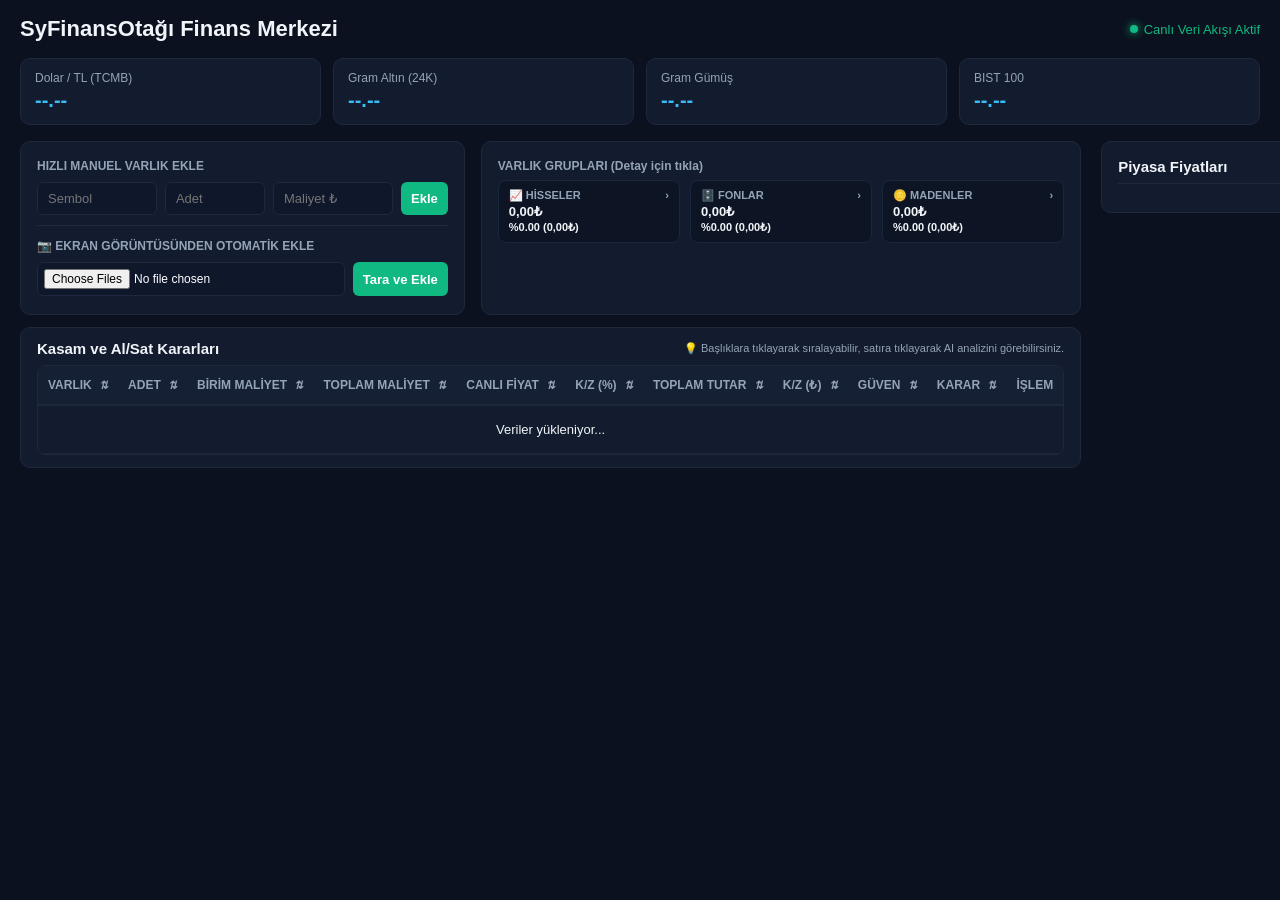
==== commit 79645f4e: "vs.0.0.0.0.7" ====
--- a/index.html
+++ b/index.html
@@ -597,7 +597,7 @@
         let shortKarar = rawKarar;
         if(rawKarar.includes("KADEMELİ") || rawKarar.includes("KADEME")) {
           badgeClass = "badge-kademe";
-        } else if(rawKarar.includes("LİKİDİTE") || rawKarar.includes("LIKIDITE")) {
+        } else if(rawKarar.includes("DURGUN") || rawKarar.includes("LİKİDİTE") || rawKarar.includes("LIKIDITE")) {
           badgeClass = "badge-sat";
         } else if(rawKarar.includes("SAT") || rawKarar.includes("STOP") || rawKarar.includes("DİKKAT")) {
           badgeClass = "badge-sat";
